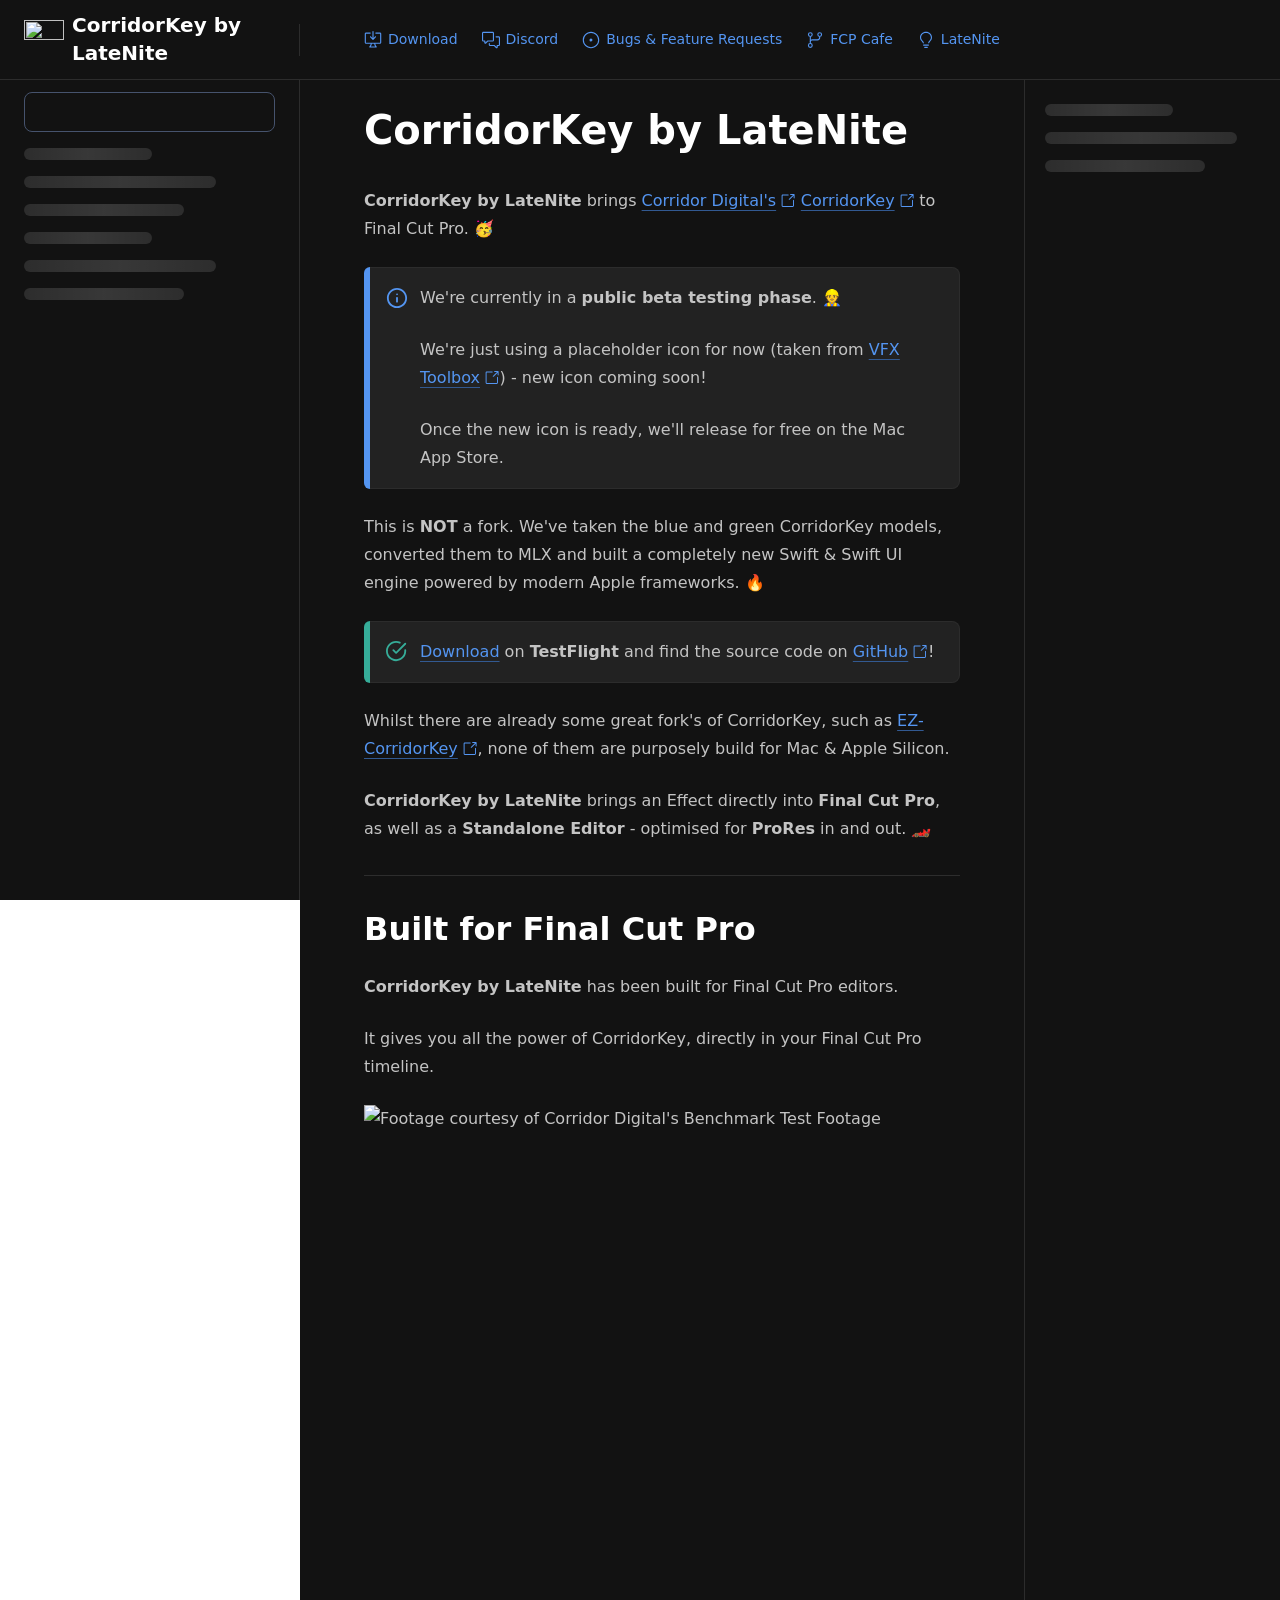
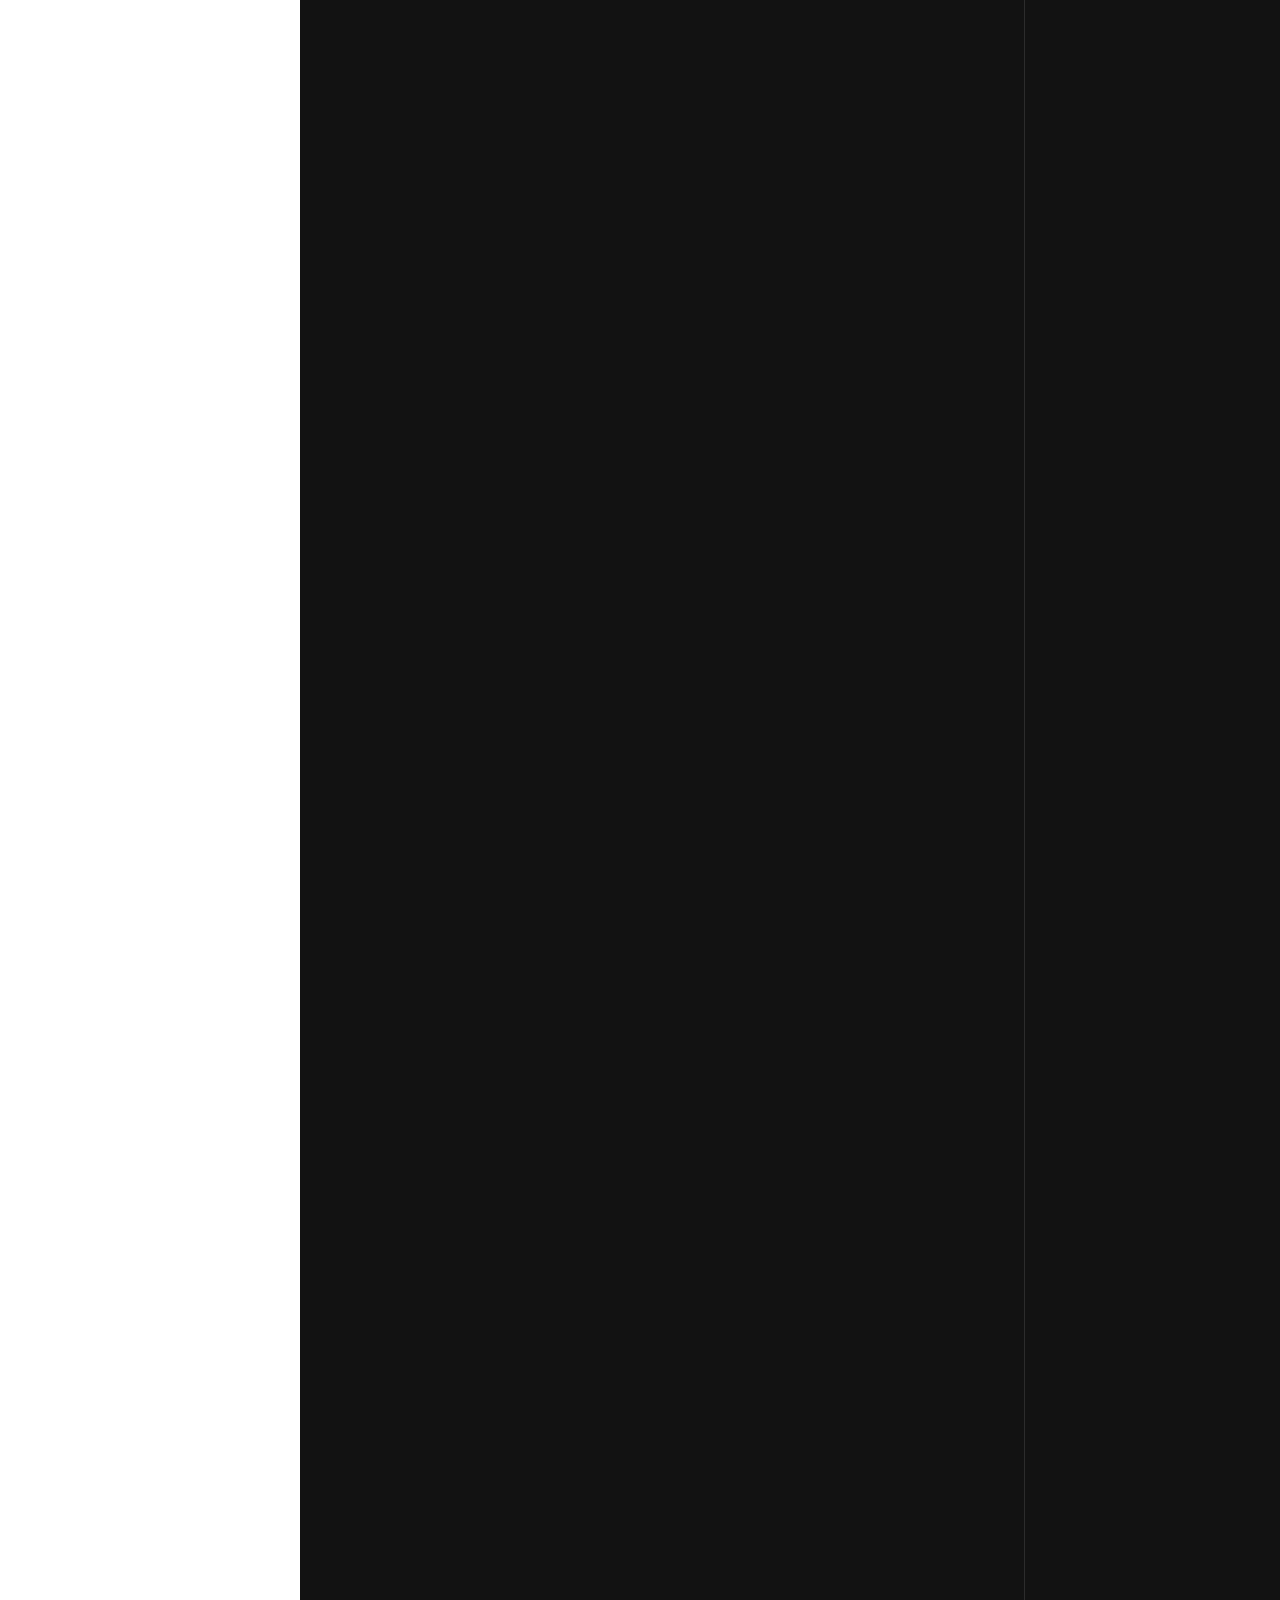
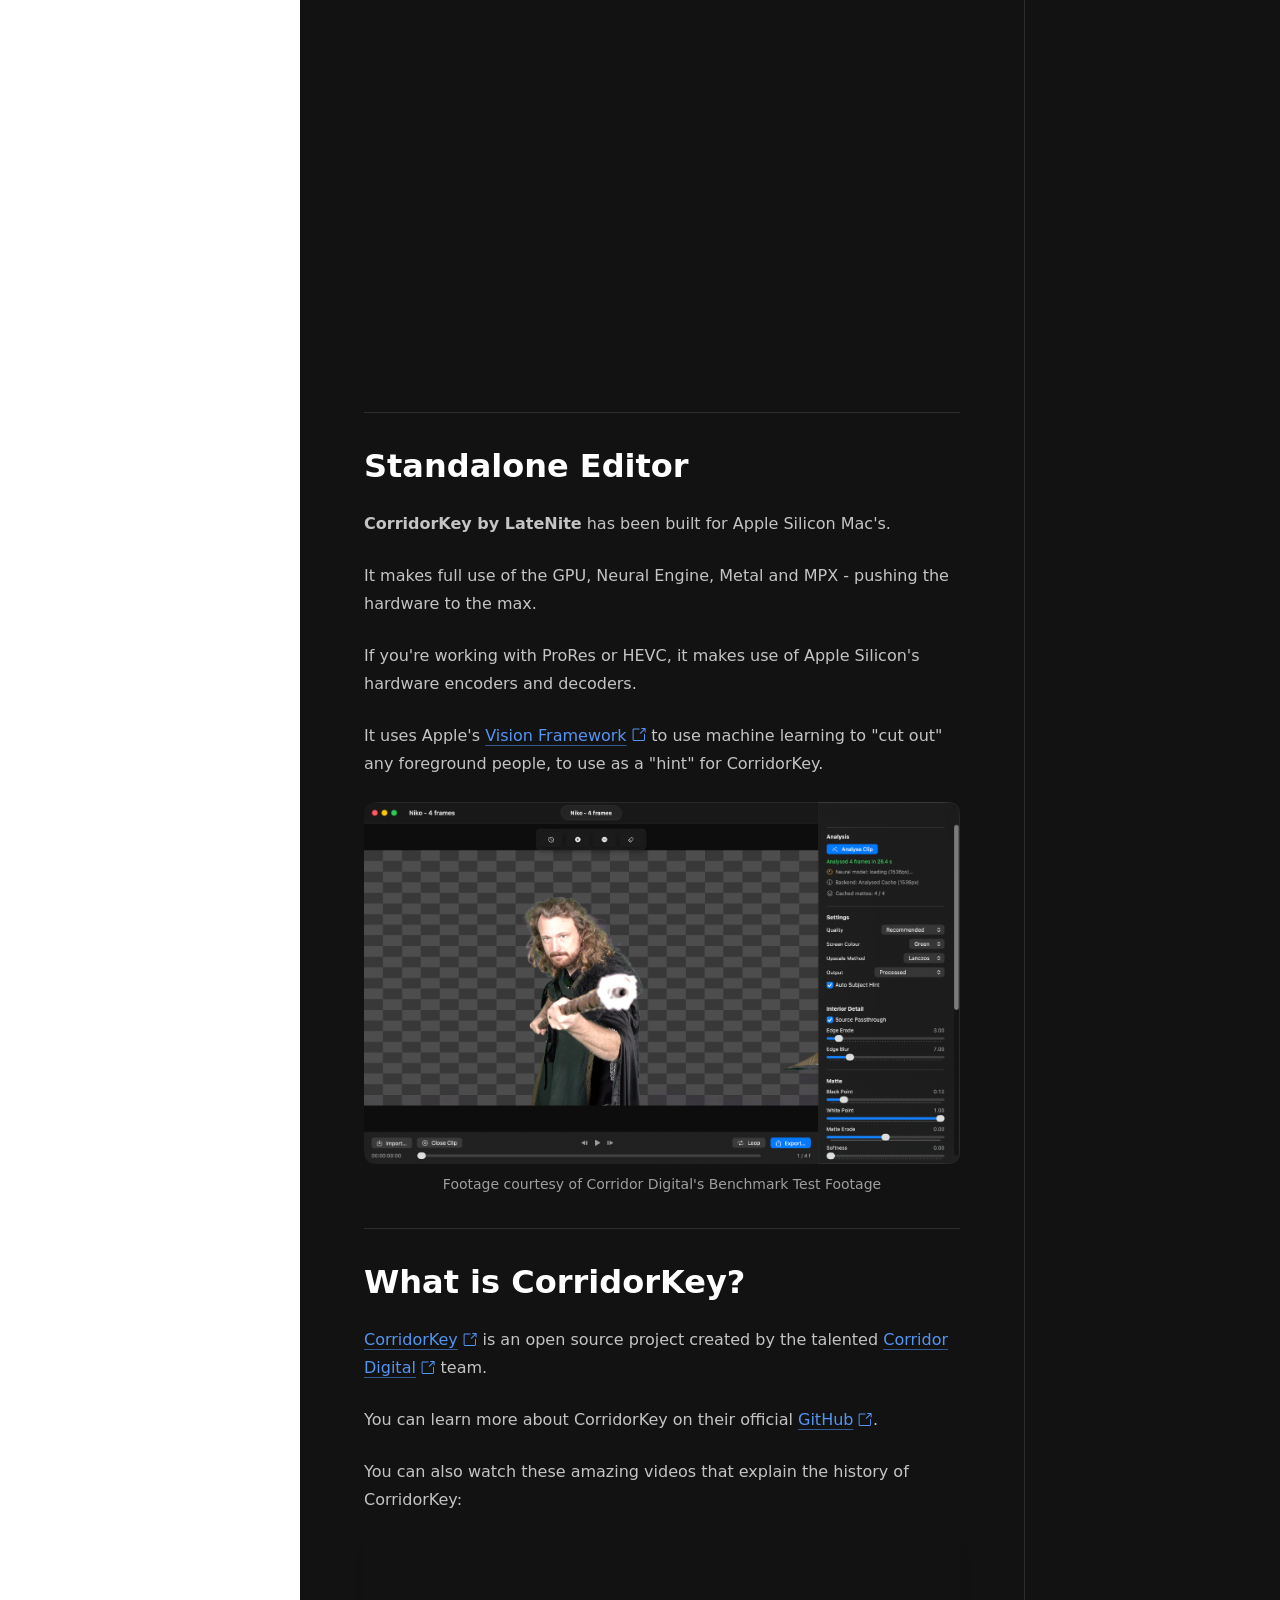
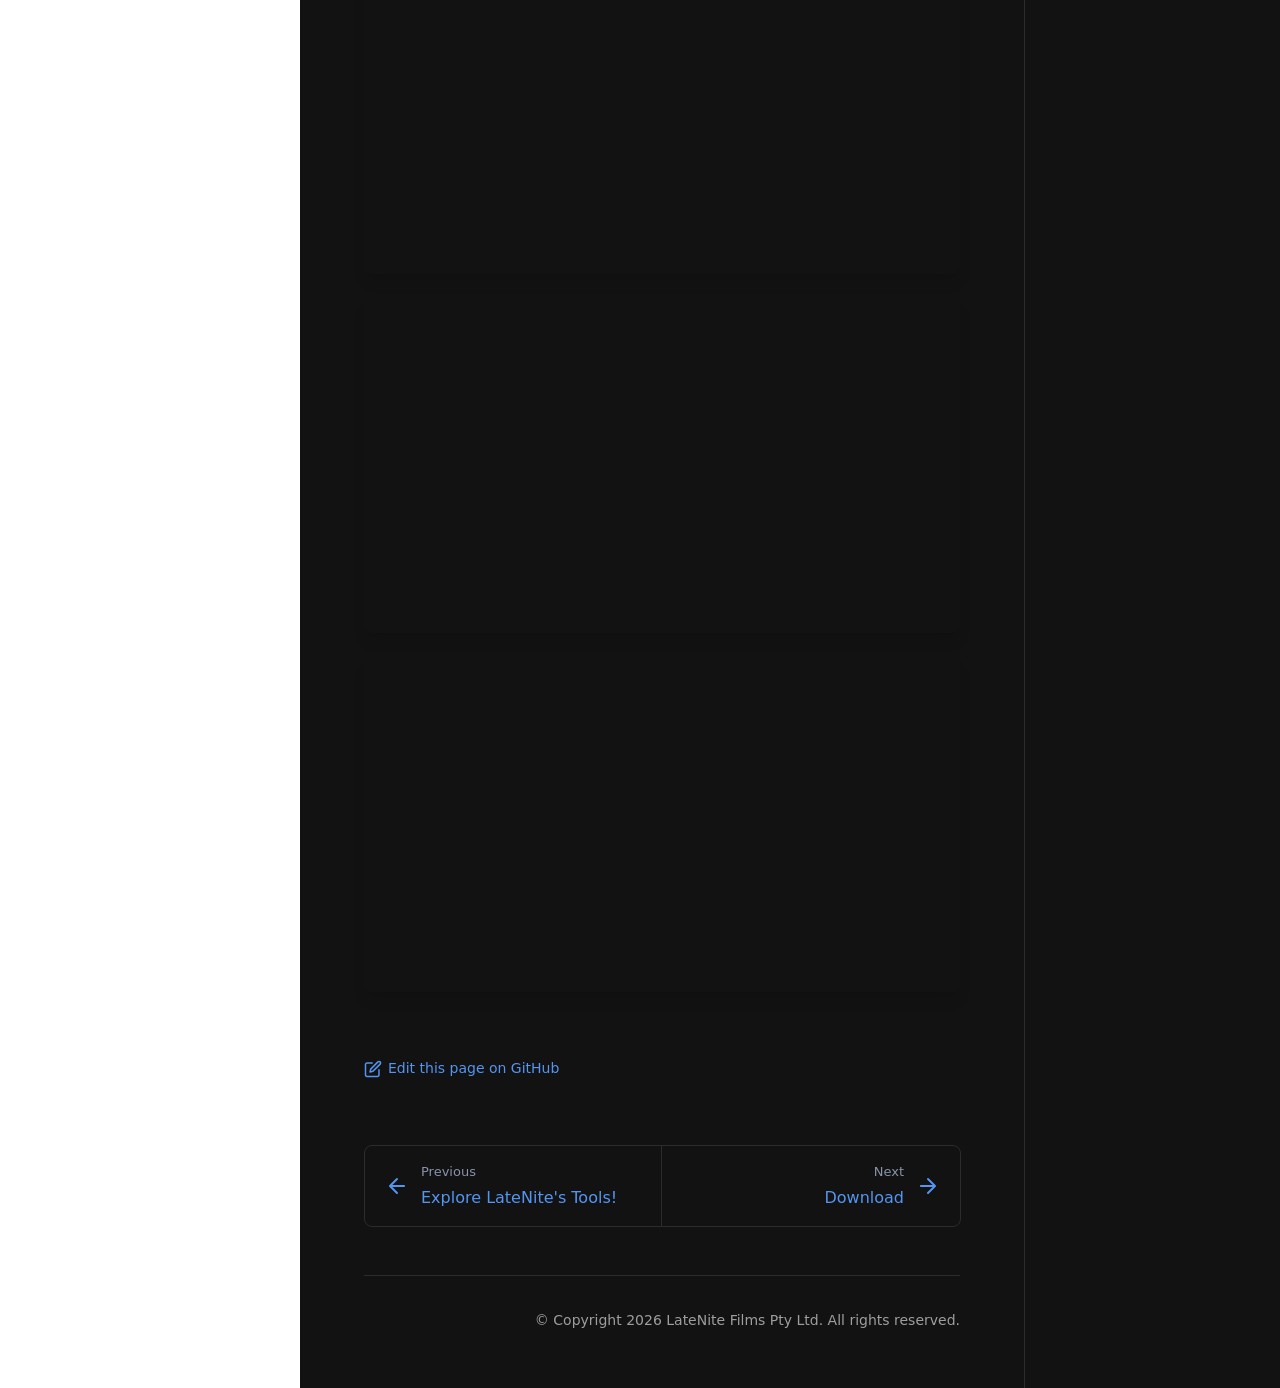
==== index.html @ 4a0a8106 "Refreshes Retype-generated documentation. Process triggered by latenitefilms." ====
<!DOCTYPE html>
<html lang="en" class="h-full dark">
<head>
    <meta charset="UTF-8">
    <meta name="viewport" content="width=device-width,initial-scale=1">
    <meta name="color-scheme" content="light dark">
    <meta name="turbo-cache-control" content="no-cache" data-turbo-track="reload" data-track-token="4.5.3.831112103321">

    <!-- See retype.com -->
    <meta name="generator" content="Retype 4.5.3">

    <!-- Primary Meta Tags -->
    <title>CorridorKey by LateNite</title>
    <meta name="title" content="CorridorKey by LateNite">
    <meta name="description" content="CorridorKey by LateNite brings Corridor Digital's CorridorKey to Final Cut Pro. 🥳">

    <!-- Canonical -->
    <link rel="canonical" href="https://corridorkeybylatenite.fcp.cafe/">
    <link rel="sitemap" type="application/xml" title="Sitemap" href="https://corridorkeybylatenite.fcp.cafe/sitemap.xml">

    <!-- Open Graph -->
    <meta property="og:type" content="website">
    <meta property="og:url" content="https://corridorkeybylatenite.fcp.cafe/">
    <meta property="og:title" content="CorridorKey by LateNite">
    <meta property="og:description" content="CorridorKey by LateNite brings Corridor Digital's CorridorKey to Final Cut Pro. 🥳">
    <meta property="og:image" content="https://corridorkeybylatenite.fcp.cafe/static/corridor-key-build-4.png">
    <meta property="og:image:width" content="1200">
    <meta property="og:image:height" content="630">
    <meta property="og:image:alt" content="CorridorKey by LateNite">
    <meta property="og:site_name" content="CorridorKey by LateNite">
    <meta property="og:locale" content="en_US">

    <!-- Twitter -->
    <meta name="twitter:card" content="summary_large_image">
    <meta name="twitter:url" content="https://corridorkeybylatenite.fcp.cafe/">
    <meta name="twitter:title" content="CorridorKey by LateNite">
    <meta name="twitter:description" content="CorridorKey by LateNite brings Corridor Digital's CorridorKey to Final Cut Pro. 🥳">
    <meta name="twitter:image" content="https://corridorkeybylatenite.fcp.cafe/static/corridor-key-build-4.png">
    <meta name="twitter:image:alt" content="CorridorKey by LateNite">

    <!-- Alternate Markdown -->
    <link rel="alternate" type="text/markdown" href="https://corridorkeybylatenite.fcp.cafe/readme.md">

    <script data-cfasync="false">(function(){var cl=document.documentElement.classList,ls=localStorage.getItem("retype_scheme"),hd=cl.contains("dark"),hl=cl.contains("light"),wm=window.matchMedia&&window.matchMedia("(prefers-color-scheme: dark)").matches;if(ls==="dark"||(!ls&&wm&&!hd&&!hl)){cl.remove("light");cl.add("dark")}else if(ls==="light"||(!ls&&!wm&&!hd&&!hl)){cl.remove("dark");cl.add("light")}})();</script>

    <link id="retype-favicon" rel="icon" href="static/favicon.ico" />
    <link href="resources/css/retype.css?v=4.5.3.831112103321" rel="stylesheet">

    <script data-cfasync="false" src="resources/js/config.js?v=4.5.3.831112103321" data-turbo-eval="false" defer></script>
    <script data-cfasync="false" src="resources/js/retype.js?v=4.5.3" data-turbo-eval="false" defer></script>
    <script id="lunr-js" data-cfasync="false" src="resources/js/lunr.js?v=4.5.3.831112103321" data-turbo-eval="false" defer></script>
</head>
<body>
    <div id="retype-app" class="relative text-base antialiased text-base-text bg-base-bg font-body">
    <div class="absolute bottom-0 left-0" style="top: 5rem; right: 50%"></div>

    <header id="retype-header" class="sticky top-0 z-30 flex w-full h-16 bg-header-bg border-b border-header-border md:h-20">
        <div class="container relative flex items-center justify-between pr-6 grow md:justify-start">
            <!-- Mobile menu button skeleton -->
            <button v-cloak class="skeleton retype-mobile-menu-button flex items-center justify-center shrink-0 overflow-hidden dark:text-white focus:outline-hidden rounded-full w-10 h-10 ml-3.5 md:hidden"><svg xmlns="http://www.w3.org/2000/svg" class="mb-px shrink-0" width="24" height="24" viewBox="0 0 24 24" role="presentation" style="margin-bottom: 0px;"><g fill="currentColor"><path d="M2 4h20v2H2zM2 11h20v2H2zM2 18h20v2H2z"></path></g></svg></button>
            <div v-cloak id="retype-sidebar-left-toggle-button"></div>
    
            <!-- Logo -->
            <div class="flex items-center justify-between h-full py-2 md:w-75">
                <div class="flex items-center px-2 md:px-6">
                    <a id="retype-branding-logo" href="https://corridorkeybylatenite.fcp.cafe/" class="flex items-center leading-snug text-xl">
                        <span class="w-10 mr-2 grow-0 shrink-0 overflow-hidden">
                            <img class="max-h-10 dark:hidden md:inline-block" src="static/logo-dark.png" alt="" width="40" height="40">
                            <img class="max-h-10 hidden dark:inline-block" src="static/logo-light.png" alt="" width="40" height="40">
                        </span>
                        <span class="dark:text-white font-bold line-clamp-1 md:line-clamp-2">CorridorKey by LateNite</span>
                    </a>
                </div>
    
                <span class="hidden h-8 border-r md:inline-block border-base-border"></span>
            </div>
    
            <div class="flex justify-between md:grow">
                <!-- Top Nav -->
                <nav id="retype-header-nav" class="hidden md:flex">
                    <ul class="flex flex-col mb-4 md:pl-16 md:mb-0 md:flex-row md:items-center">
                        <li class="mr-6">
                            <a class="py-2 md:mb-0 inline-flex items-center text-sm whitespace-nowrap transition-colors duration-200 ease-linear md:text-header-text font-header-text hover:text-header-text-hover" href="download/">
                                <svg xmlns="http://www.w3.org/2000/svg" class="block shrink-0 mr-1.5" width="18" height="18" viewBox="0 0 24 24" fill="currentColor" aria-hidden="true" focusable="false">
                                    <path d="M11.25 9.331V.75a.75.75 0 0 1 1.5 0v8.58l1.949-2.11A.75.75 0 1 1 15.8 8.237l-3.25 3.52a.75.75 0 0 1-1.102 0l-3.25-3.52A.75.75 0 1 1 9.3 7.22l1.949 2.111Z"/><path d="M2.5 3.75v11.5c0 .138.112.25.25.25h18.5a.25.25 0 0 0 .25-.25V3.75a.25.25 0 0 0-.25-.25h-5.5a.75.75 0 0 1 0-1.5h5.5c.966 0 1.75.784 1.75 1.75v11.5A1.75 1.75 0 0 1 21.25 17h-6.204c.171 1.375.805 2.652 1.769 3.757A.752.752 0 0 1 16.25 22h-8.5a.75.75 0 0 1-.566-1.243c.965-1.105 1.599-2.382 1.77-3.757H2.75A1.75 1.75 0 0 1 1 15.25V3.75C1 2.784 1.784 2 2.75 2h5.5a.75.75 0 0 1 0 1.5h-5.5a.25.25 0 0 0-.25.25ZM10.463 17c-.126 1.266-.564 2.445-1.223 3.5h5.52c-.66-1.055-1.098-2.234-1.223-3.5Z"/>
                                </svg>
                                <span>Download</span>
                            </a>
                        </li>
                        <li class="mr-6">
                            <a class="py-2 md:mb-0 inline-flex items-center text-sm whitespace-nowrap transition-colors duration-200 ease-linear md:text-header-text font-header-text hover:text-header-text-hover" href="https://ltnt.tv/discord" target="_blank">
                                <svg xmlns="http://www.w3.org/2000/svg" class="block shrink-0 mr-1.5" width="18" height="18" viewBox="0 0 24 24" fill="currentColor" aria-hidden="true" focusable="false">
                                    <path d="M1.75 1h12.5c.966 0 1.75.784 1.75 1.75v9.5A1.75 1.75 0 0 1 14.25 14H8.061l-2.574 2.573A1.458 1.458 0 0 1 3 15.543V14H1.75A1.75 1.75 0 0 1 0 12.25v-9.5C0 1.784.784 1 1.75 1ZM1.5 2.75v9.5c0 .138.112.25.25.25h2a.75.75 0 0 1 .75.75v2.19l2.72-2.72a.749.749 0 0 1 .53-.22h6.5a.25.25 0 0 0 .25-.25v-9.5a.25.25 0 0 0-.25-.25H1.75a.25.25 0 0 0-.25.25Z"/><path d="M22.5 8.75a.25.25 0 0 0-.25-.25h-3.5a.75.75 0 0 1 0-1.5h3.5c.966 0 1.75.784 1.75 1.75v9.5A1.75 1.75 0 0 1 22.25 20H21v1.543a1.457 1.457 0 0 1-2.487 1.03L15.939 20H10.75A1.75 1.75 0 0 1 9 18.25v-1.465a.75.75 0 0 1 1.5 0v1.465c0 .138.112.25.25.25h5.5a.75.75 0 0 1 .53.22l2.72 2.72v-2.19a.75.75 0 0 1 .75-.75h2a.25.25 0 0 0 .25-.25v-9.5Z"/>
                                </svg>
                                <span>Discord</span>
                            </a>
                        </li>
                        <li class="mr-6">
                            <a class="py-2 md:mb-0 inline-flex items-center text-sm whitespace-nowrap transition-colors duration-200 ease-linear md:text-header-text font-header-text hover:text-header-text-hover" href="https://github.com/latenitefilms/CorridorKeyByLateNite/issues" target="_blank">
                                <svg xmlns="http://www.w3.org/2000/svg" class="block shrink-0 mr-1.5" width="18" height="18" viewBox="0 0 24 24" fill="currentColor" aria-hidden="true" focusable="false">
                                    <path d="M12 1c6.075 0 11 4.925 11 11s-4.925 11-11 11S1 18.075 1 12 5.925 1 12 1ZM2.5 12a9.5 9.5 0 0 0 9.5 9.5 9.5 9.5 0 0 0 9.5-9.5A9.5 9.5 0 0 0 12 2.5 9.5 9.5 0 0 0 2.5 12Zm9.5 2a2 2 0 1 1-.001-3.999A2 2 0 0 1 12 14Z"/>
                                </svg>
                                <span>Bugs &amp; Feature Requests</span>
                            </a>
                        </li>
                        <li class="mr-6">
                            <a class="py-2 md:mb-0 inline-flex items-center text-sm whitespace-nowrap transition-colors duration-200 ease-linear md:text-header-text font-header-text hover:text-header-text-hover" href="https://fcp.cafe" target="_blank">
                                <svg xmlns="http://www.w3.org/2000/svg" class="block shrink-0 mr-1.5" width="18" height="18" viewBox="0 0 24 24" fill="currentColor" aria-hidden="true" focusable="false">
                                    <path d="M15 4.75a3.25 3.25 0 1 1 6.5 0 3.25 3.25 0 0 1-6.5 0ZM2.5 19.25a3.25 3.25 0 1 1 6.5 0 3.25 3.25 0 0 1-6.5 0Zm0-14.5a3.25 3.25 0 1 1 6.5 0 3.25 3.25 0 0 1-6.5 0ZM5.75 6.5a1.75 1.75 0 1 0-.001-3.501A1.75 1.75 0 0 0 5.75 6.5Zm0 14.5a1.75 1.75 0 1 0-.001-3.501A1.75 1.75 0 0 0 5.75 21Zm12.5-14.5a1.75 1.75 0 1 0-.001-3.501A1.75 1.75 0 0 0 18.25 6.5Z"/><path d="M5.75 16.75A.75.75 0 0 1 5 16V8a.75.75 0 0 1 1.5 0v8a.75.75 0 0 1-.75.75Z"/><path d="M17.5 8.75v-1H19v1a3.75 3.75 0 0 1-3.75 3.75h-7a1.75 1.75 0 0 0-1.75 1.75H5A3.25 3.25 0 0 1 8.25 11h7a2.25 2.25 0 0 0 2.25-2.25Z"/>
                                </svg>
                                <span>FCP Cafe</span>
                            </a>
                        </li>
                        <li class="mr-6">
                            <a class="py-2 md:mb-0 inline-flex items-center text-sm whitespace-nowrap transition-colors duration-200 ease-linear md:text-header-text font-header-text hover:text-header-text-hover" href="https://fcp.cafe/latenite/" target="_blank">
                                <svg xmlns="http://www.w3.org/2000/svg" class="block shrink-0 mr-1.5" width="18" height="18" viewBox="0 0 24 24" fill="currentColor" aria-hidden="true" focusable="false">
                                    <path d="M12 2.5c-3.81 0-6.5 2.743-6.5 6.119 0 1.536.632 2.572 1.425 3.56.172.215.347.422.527.635l.096.112c.21.25.427.508.63.774.404.531.783 1.128.995 1.834a.75.75 0 0 1-1.436.432c-.138-.46-.397-.89-.753-1.357a18.111 18.111 0 0 0-.582-.714l-.092-.11c-.18-.212-.37-.436-.555-.667C4.87 12.016 4 10.651 4 8.618 4 4.363 7.415 1 12 1s8 3.362 8 7.619c0 2.032-.87 3.397-1.755 4.5-.185.23-.375.454-.555.667l-.092.109c-.21.248-.405.481-.582.714-.356.467-.615.898-.753 1.357a.751.751 0 0 1-1.437-.432c.213-.706.592-1.303.997-1.834.202-.266.419-.524.63-.774l.095-.112c.18-.213.355-.42.527-.634.793-.99 1.425-2.025 1.425-3.561C18.5 5.243 15.81 2.5 12 2.5ZM8.75 18h6.5a.75.75 0 0 1 0 1.5h-6.5a.75.75 0 0 1 0-1.5Zm.75 3.75a.75.75 0 0 1 .75-.75h3.5a.75.75 0 0 1 0 1.5h-3.5a.75.75 0 0 1-.75-.75Z"/>
                                </svg>
                                <span>LateNite</span>
                            </a>
                        </li>
    
                    </ul>
                </nav>
    
                <div v-cloak class="flex justify-end grow">
                    <div id="retype-mobile-search-button"></div>
                    <doc-search-desktop></doc-search-desktop>
    
                    <doc-theme-switch class="lg:ml-2"></doc-theme-switch>
                    <doc-history></doc-history>
                </div>
            </div>
        </div>
    </header>


    <div id="retype-container" class="container relative flex bg-white">
        <!-- Sidebar Skeleton -->
        <div v-cloak class="fixed flex flex-col shrink-0 duration-300 ease-in-out bg-sidebar-left-bg border-sidebar-left-border sidebar top-20 w-75 border-r h-screen md:sticky transition-transform skeleton">
        
            <div class="flex items-center h-16 px-6">
                <input id="retype-filter-input-mock" class="w-full h-10 pl-8 px-3 py-2 transition-colors duration-200 ease-linear bg-filter-bg border border-filter-border rounded-lg shadow-none md:text-sm hover:border-filter-border-hover focus:outline-hidden focus:border-filter-border-focus placeholder-filter-placeholder" type="text">
            </div>
        
            <div class="pl-6 mt-1 mb-4">
                <div class="w-32 h-3 mb-4 bg-skeleton-bg rounded-full loading"></div>
                <div class="w-48 h-3 mb-4 bg-skeleton-bg rounded-full loading"></div>
                <div class="w-40 h-3 mb-4 bg-skeleton-bg rounded-full loading"></div>
                <div class="w-32 h-3 mb-4 bg-skeleton-bg rounded-full loading"></div>
                <div class="w-48 h-3 mb-4 bg-skeleton-bg rounded-full loading"></div>
                <div class="w-40 h-3 mb-4 bg-skeleton-bg rounded-full loading"></div>
            </div>
        
        </div>
        
        <!-- Sidebar component -->
        <doc-sidebar v-cloak>
            <template #sidebar-footer>
                <div class="shrink-0 mt-auto border-t md:bg-transparent md:border-none dark:border-base-border">
        
                    <div class="py-3 px-6 md:hidden border-b dark:border-base-border">
                        <nav>
                            <ul class="flex flex-wrap justify-center items-center">
                                <li class="mr-6">
                                    <a class="block py-1 inline-flex items-center text-sm whitespace-nowrap transition-colors duration-200 ease-linear md:text-header-text font-header-text hover:text-header-text-hover" href="download/">
                                        <svg xmlns="http://www.w3.org/2000/svg" class="block shrink-0 mr-1.5" width="18" height="18" viewBox="0 0 24 24" fill="currentColor" aria-hidden="true" focusable="false">
                                            <path d="M11.25 9.331V.75a.75.75 0 0 1 1.5 0v8.58l1.949-2.11A.75.75 0 1 1 15.8 8.237l-3.25 3.52a.75.75 0 0 1-1.102 0l-3.25-3.52A.75.75 0 1 1 9.3 7.22l1.949 2.111Z"/><path d="M2.5 3.75v11.5c0 .138.112.25.25.25h18.5a.25.25 0 0 0 .25-.25V3.75a.25.25 0 0 0-.25-.25h-5.5a.75.75 0 0 1 0-1.5h5.5c.966 0 1.75.784 1.75 1.75v11.5A1.75 1.75 0 0 1 21.25 17h-6.204c.171 1.375.805 2.652 1.769 3.757A.752.752 0 0 1 16.25 22h-8.5a.75.75 0 0 1-.566-1.243c.965-1.105 1.599-2.382 1.77-3.757H2.75A1.75 1.75 0 0 1 1 15.25V3.75C1 2.784 1.784 2 2.75 2h5.5a.75.75 0 0 1 0 1.5h-5.5a.25.25 0 0 0-.25.25ZM10.463 17c-.126 1.266-.564 2.445-1.223 3.5h5.52c-.66-1.055-1.098-2.234-1.223-3.5Z"/>
                                        </svg>
                                        <span>Download</span>
                                    </a>
                                </li>
                                <li class="mr-6">
                                    <a class="block py-1 inline-flex items-center text-sm whitespace-nowrap transition-colors duration-200 ease-linear md:text-header-text font-header-text hover:text-header-text-hover" href="https://ltnt.tv/discord" target="_blank">
                                        <svg xmlns="http://www.w3.org/2000/svg" class="block shrink-0 mr-1.5" width="18" height="18" viewBox="0 0 24 24" fill="currentColor" aria-hidden="true" focusable="false">
                                            <path d="M1.75 1h12.5c.966 0 1.75.784 1.75 1.75v9.5A1.75 1.75 0 0 1 14.25 14H8.061l-2.574 2.573A1.458 1.458 0 0 1 3 15.543V14H1.75A1.75 1.75 0 0 1 0 12.25v-9.5C0 1.784.784 1 1.75 1ZM1.5 2.75v9.5c0 .138.112.25.25.25h2a.75.75 0 0 1 .75.75v2.19l2.72-2.72a.749.749 0 0 1 .53-.22h6.5a.25.25 0 0 0 .25-.25v-9.5a.25.25 0 0 0-.25-.25H1.75a.25.25 0 0 0-.25.25Z"/><path d="M22.5 8.75a.25.25 0 0 0-.25-.25h-3.5a.75.75 0 0 1 0-1.5h3.5c.966 0 1.75.784 1.75 1.75v9.5A1.75 1.75 0 0 1 22.25 20H21v1.543a1.457 1.457 0 0 1-2.487 1.03L15.939 20H10.75A1.75 1.75 0 0 1 9 18.25v-1.465a.75.75 0 0 1 1.5 0v1.465c0 .138.112.25.25.25h5.5a.75.75 0 0 1 .53.22l2.72 2.72v-2.19a.75.75 0 0 1 .75-.75h2a.25.25 0 0 0 .25-.25v-9.5Z"/>
                                        </svg>
                                        <span>Discord</span>
                                    </a>
                                </li>
                                <li class="mr-6">
                                    <a class="block py-1 inline-flex items-center text-sm whitespace-nowrap transition-colors duration-200 ease-linear md:text-header-text font-header-text hover:text-header-text-hover" href="https://github.com/latenitefilms/CorridorKeyByLateNite/issues" target="_blank">
                                        <svg xmlns="http://www.w3.org/2000/svg" class="block shrink-0 mr-1.5" width="18" height="18" viewBox="0 0 24 24" fill="currentColor" aria-hidden="true" focusable="false">
                                            <path d="M12 1c6.075 0 11 4.925 11 11s-4.925 11-11 11S1 18.075 1 12 5.925 1 12 1ZM2.5 12a9.5 9.5 0 0 0 9.5 9.5 9.5 9.5 0 0 0 9.5-9.5A9.5 9.5 0 0 0 12 2.5 9.5 9.5 0 0 0 2.5 12Zm9.5 2a2 2 0 1 1-.001-3.999A2 2 0 0 1 12 14Z"/>
                                        </svg>
                                        <span>Bugs &amp; Feature Requests</span>
                                    </a>
                                </li>
                                <li class="mr-6">
                                    <a class="block py-1 inline-flex items-center text-sm whitespace-nowrap transition-colors duration-200 ease-linear md:text-header-text font-header-text hover:text-header-text-hover" href="https://fcp.cafe" target="_blank">
                                        <svg xmlns="http://www.w3.org/2000/svg" class="block shrink-0 mr-1.5" width="18" height="18" viewBox="0 0 24 24" fill="currentColor" aria-hidden="true" focusable="false">
                                            <path d="M15 4.75a3.25 3.25 0 1 1 6.5 0 3.25 3.25 0 0 1-6.5 0ZM2.5 19.25a3.25 3.25 0 1 1 6.5 0 3.25 3.25 0 0 1-6.5 0Zm0-14.5a3.25 3.25 0 1 1 6.5 0 3.25 3.25 0 0 1-6.5 0ZM5.75 6.5a1.75 1.75 0 1 0-.001-3.501A1.75 1.75 0 0 0 5.75 6.5Zm0 14.5a1.75 1.75 0 1 0-.001-3.501A1.75 1.75 0 0 0 5.75 21Zm12.5-14.5a1.75 1.75 0 1 0-.001-3.501A1.75 1.75 0 0 0 18.25 6.5Z"/><path d="M5.75 16.75A.75.75 0 0 1 5 16V8a.75.75 0 0 1 1.5 0v8a.75.75 0 0 1-.75.75Z"/><path d="M17.5 8.75v-1H19v1a3.75 3.75 0 0 1-3.75 3.75h-7a1.75 1.75 0 0 0-1.75 1.75H5A3.25 3.25 0 0 1 8.25 11h7a2.25 2.25 0 0 0 2.25-2.25Z"/>
                                        </svg>
                                        <span>FCP Cafe</span>
                                    </a>
                                </li>
                                <li class="mr-6">
                                    <a class="block py-1 inline-flex items-center text-sm whitespace-nowrap transition-colors duration-200 ease-linear md:text-header-text font-header-text hover:text-header-text-hover" href="https://fcp.cafe/latenite/" target="_blank">
                                        <svg xmlns="http://www.w3.org/2000/svg" class="block shrink-0 mr-1.5" width="18" height="18" viewBox="0 0 24 24" fill="currentColor" aria-hidden="true" focusable="false">
                                            <path d="M12 2.5c-3.81 0-6.5 2.743-6.5 6.119 0 1.536.632 2.572 1.425 3.56.172.215.347.422.527.635l.096.112c.21.25.427.508.63.774.404.531.783 1.128.995 1.834a.75.75 0 0 1-1.436.432c-.138-.46-.397-.89-.753-1.357a18.111 18.111 0 0 0-.582-.714l-.092-.11c-.18-.212-.37-.436-.555-.667C4.87 12.016 4 10.651 4 8.618 4 4.363 7.415 1 12 1s8 3.362 8 7.619c0 2.032-.87 3.397-1.755 4.5-.185.23-.375.454-.555.667l-.092.109c-.21.248-.405.481-.582.714-.356.467-.615.898-.753 1.357a.751.751 0 0 1-1.437-.432c.213-.706.592-1.303.997-1.834.202-.266.419-.524.63-.774l.095-.112c.18-.213.355-.42.527-.634.793-.99 1.425-2.025 1.425-3.561C18.5 5.243 15.81 2.5 12 2.5ZM8.75 18h6.5a.75.75 0 0 1 0 1.5h-6.5a.75.75 0 0 1 0-1.5Zm.75 3.75a.75.75 0 0 1 .75-.75h3.5a.75.75 0 0 1 0 1.5h-3.5a.75.75 0 0 1-.75-.75Z"/>
                                        </svg>
                                        <span>LateNite</span>
                                    </a>
                                </li>
        
                            </ul>
                        </nav>
                    </div>
                </div>
            </template>
        </doc-sidebar>

        <div class="grow min-w-0 bg-body-bg">
            <!-- Render "toolbar" template here on api pages --><!-- Render page content -->
<div class="flex">
    <div id="retype-main" class="min-w-0 p-4 grow md:px-16">
        <main class="relative pb-12 lg:pt-2">
            <div class="relative retype-markdown" id="retype-content">
                <!-- Rendered if sidebar right is enabled -->
                <div id="retype-sidebar-right-toggle"></div>
                <doc-page-actions></doc-page-actions>

                <!-- Page content  -->
<h1 id="corridorkey-by-latenite">CorridorKey by LateNite</h1>
<p><strong>CorridorKey by LateNite</strong> brings <a href="https://www.corridordigital.com" class="outbound" target="_blank"><span>Corridor Digital&#x27;s</span><svg xmlns="http://www.w3.org/2000/svg" class="retype-outbound-trigger docs-icon ml-1" viewBox="0 0 24 24" aria-hidden="true" focusable="false"><g fill="currentColor"><path d="M15.5 2.25a.75.75 0 0 1 .75-.75h5.5a.75.75 0 0 1 .75.75v5.5a.75.75 0 0 1-1.5 0V4.06l-6.22 6.22a.75.75 0 1 1-1.06-1.06L19.94 3h-3.69a.75.75 0 0 1-.75-.75Z"/><path d="M2.5 4.25c0-.966.784-1.75 1.75-1.75h8.5a.75.75 0 0 1 0 1.5h-8.5a.25.25 0 0 0-.25.25v15.5c0 .138.112.25.25.25h15.5a.25.25 0 0 0 .25-.25v-8.5a.75.75 0 0 1 1.5 0v8.5a1.75 1.75 0 0 1-1.75 1.75H4.25a1.75 1.75 0 0 1-1.75-1.75V4.25Z"/></g></svg></a> <a href="https://github.com/nikopueringer/CorridorKey" class="outbound" target="_blank"><span>CorridorKey</span><svg xmlns="http://www.w3.org/2000/svg" class="retype-outbound-trigger docs-icon ml-1" viewBox="0 0 24 24" aria-hidden="true" focusable="false"><g fill="currentColor"><path d="M15.5 2.25a.75.75 0 0 1 .75-.75h5.5a.75.75 0 0 1 .75.75v5.5a.75.75 0 0 1-1.5 0V4.06l-6.22 6.22a.75.75 0 1 1-1.06-1.06L19.94 3h-3.69a.75.75 0 0 1-.75-.75Z"/><path d="M2.5 4.25c0-.966.784-1.75 1.75-1.75h8.5a.75.75 0 0 1 0 1.5h-8.5a.25.25 0 0 0-.25.25v15.5c0 .138.112.25.25.25h15.5a.25.25 0 0 0 .25-.25v-8.5a.75.75 0 0 1 1.5 0v8.5a1.75 1.75 0 0 1-1.75 1.75H4.25a1.75 1.75 0 0 1-1.75-1.75V4.25Z"/></g></svg></a> to Final Cut Pro. <span class="docs-emoji">&#x1F973;</span></p>
<div class="flex mb-6">
    <div class="shrink-0 w-1.5 rounded-tl-lg rounded-bl-lg bg-callout-primary"></div>
    <div class="flex w-full py-4 border border-l-0 rounded-tr-lg rounded-br-lg doc-callout bg-callout-base-bg border-callout-base-border" role="alert">
        <div class="flex items-center ml-4 h-7">
            <svg xmlns="http://www.w3.org/2000/svg" class="block text-callout-primary" width="22" height="22" viewBox="0 0 24 24" role="presentation">
                <g fill="currentColor"><g>
                    <path d="M12 1C5.93 1 1 5.93 1 12s4.93 11 11 11 11-4.93 11-11S18.07 1 12 1zm0 20c-4.96 0-9-4.04-9-9s4.04-9 9-9 9 4.04 9 9-4.04 9-9 9z"></path>
                    <path d="M12 11c-.55 0-1 .45-1 1v4c0 .55.45 1 1 1s1-.45 1-1v-4c0-.55-.45-1-1-1zM12.01 7c-.56 0-1 .45-1 1s.45 1 1 1 1-.45 1-1-.45-1-1-1z"></path>
                    <path fill="none" d="M0 0h24v24H0z"></path>
                </g></g>
            </svg>
        </div>
        <div class="pr-5 ml-3 w-full">
<p>We&#x27;re currently in a <strong>public beta testing phase</strong>. <span class="docs-emoji">&#x1F477;</span></p>
<p>We&#x27;re just using a placeholder icon for now (taken from <a href="https://vfxtoolbox.fcp.cafe" class="outbound" target="_blank"><span>VFX Toolbox</span><svg xmlns="http://www.w3.org/2000/svg" class="retype-outbound-trigger docs-icon ml-1" viewBox="0 0 24 24" aria-hidden="true" focusable="false"><g fill="currentColor"><path d="M15.5 2.25a.75.75 0 0 1 .75-.75h5.5a.75.75 0 0 1 .75.75v5.5a.75.75 0 0 1-1.5 0V4.06l-6.22 6.22a.75.75 0 1 1-1.06-1.06L19.94 3h-3.69a.75.75 0 0 1-.75-.75Z"/><path d="M2.5 4.25c0-.966.784-1.75 1.75-1.75h8.5a.75.75 0 0 1 0 1.5h-8.5a.25.25 0 0 0-.25.25v15.5c0 .138.112.25.25.25h15.5a.25.25 0 0 0 .25-.25v-8.5a.75.75 0 0 1 1.5 0v8.5a1.75 1.75 0 0 1-1.75 1.75H4.25a1.75 1.75 0 0 1-1.75-1.75V4.25Z"/></g></svg></a>) - new icon coming soon!</p>
<p>Once the new icon is ready, we&#x27;ll release for free on the Mac App Store.</p>
        </div>
    </div>
</div>
<p>This is <strong>NOT</strong> a fork. We&#x27;ve taken the blue and green CorridorKey models, converted them to MLX and built a completely new Swift &amp; Swift UI engine powered by modern Apple frameworks. <span class="docs-emoji">&#x1F525;</span></p>
<div class="flex mb-6">
    <div class="shrink-0 w-1.5 rounded-tl-lg rounded-bl-lg bg-callout-success"></div>
    <div class="flex w-full py-4 border border-l-0 rounded-tr-lg rounded-br-lg doc-callout bg-callout-base-bg border-callout-base-border" role="alert">
        <div class="flex items-center ml-4 h-7">
            <svg xmlns="http://www.w3.org/2000/svg" class="block text-callout-success" width="22" height="22" viewBox="0 0 24 24" role="presentation">
                <g fill="currentColor"><g>
                    <path d="M21 9.09c-.55 0-1 .45-1 1v.92c0 4.96-4.04 8.99-9 8.99-4.97 0-9-4.04-9-9s4.04-9 9-9c1.27 0 2.5.26 3.66.78.51.22 1.1 0 1.32-.51.23-.5 0-1.1-.51-1.32C14.06.32 12.56 0 11.01 0H11C4.94 0 0 4.93 0 10.99 0 17.06 4.93 22 10.99 22H11c6.06 0 11-4.93 11-10.99v-.92c0-.56-.45-1-1-1z"></path>
                    <path d="M8.71 9.31a.996.996 0 10-1.41 1.41l3 3c.19.19.44.29.71.29.27 0 .52-.11.71-.29l10-10.01a.996.996 0 10-1.41-1.41L11 11.6 8.71 9.31z"></path>
                </g></g>
            </svg>
        </div>
        <div class="pr-5 ml-3 w-full">
<p><a href="download/">Download</a> on <strong>TestFlight</strong> and find the source code on <a href="https://github.com/latenitefilms/CorridorKeyByLateNite" class="outbound" target="_blank"><span>GitHub</span><svg xmlns="http://www.w3.org/2000/svg" class="retype-outbound-trigger docs-icon ml-1" viewBox="0 0 24 24" aria-hidden="true" focusable="false"><g fill="currentColor"><path d="M15.5 2.25a.75.75 0 0 1 .75-.75h5.5a.75.75 0 0 1 .75.75v5.5a.75.75 0 0 1-1.5 0V4.06l-6.22 6.22a.75.75 0 1 1-1.06-1.06L19.94 3h-3.69a.75.75 0 0 1-.75-.75Z"/><path d="M2.5 4.25c0-.966.784-1.75 1.75-1.75h8.5a.75.75 0 0 1 0 1.5h-8.5a.25.25 0 0 0-.25.25v15.5c0 .138.112.25.25.25h15.5a.25.25 0 0 0 .25-.25v-8.5a.75.75 0 0 1 1.5 0v8.5a1.75 1.75 0 0 1-1.75 1.75H4.25a1.75 1.75 0 0 1-1.75-1.75V4.25Z"/></g></svg></a>!</p>
        </div>
    </div>
</div>
<p>Whilst there are already some great fork&#x27;s of CorridorKey, such as <a href="https://github.com/edenaion/EZ-CorridorKey" class="outbound" target="_blank"><span>EZ-CorridorKey</span><svg xmlns="http://www.w3.org/2000/svg" class="retype-outbound-trigger docs-icon ml-1" viewBox="0 0 24 24" aria-hidden="true" focusable="false"><g fill="currentColor"><path d="M15.5 2.25a.75.75 0 0 1 .75-.75h5.5a.75.75 0 0 1 .75.75v5.5a.75.75 0 0 1-1.5 0V4.06l-6.22 6.22a.75.75 0 1 1-1.06-1.06L19.94 3h-3.69a.75.75 0 0 1-.75-.75Z"/><path d="M2.5 4.25c0-.966.784-1.75 1.75-1.75h8.5a.75.75 0 0 1 0 1.5h-8.5a.25.25 0 0 0-.25.25v15.5c0 .138.112.25.25.25h15.5a.25.25 0 0 0 .25-.25v-8.5a.75.75 0 0 1 1.5 0v8.5a1.75 1.75 0 0 1-1.75 1.75H4.25a1.75 1.75 0 0 1-1.75-1.75V4.25Z"/></g></svg></a>, none of them are purposely build for Mac &amp; Apple Silicon.</p>
<p><strong>CorridorKey by LateNite</strong> brings an Effect directly into <strong>Final Cut Pro</strong>, as well as a <strong>Standalone Editor</strong> - optimised for <strong>ProRes</strong> in and out. <span class="docs-emoji">&#x1F3CE;&#xFE0F;</span></p>
<hr>
<h2 id="built-for-final-cut-pro">Built for Final Cut Pro</h2>
<p><strong>CorridorKey by LateNite</strong> has been built for Final Cut Pro editors.</p>
<p>It gives you all the power of CorridorKey, directly in your Final Cut Pro timeline.</p>
<figure class="content-center">
    <img src="static/corridor-key-build-4.png" alt="Footage courtesy of Corridor Digital's Benchmark Test Footage" class="max-w-full h-auto rounded-image-rounded border-image-border border-image-border-width" width="4072" height="2442" />
    <figcaption class="caption">Footage courtesy of Corridor Digital's Benchmark Test Footage</figcaption>
</figure>
<hr>
<h2 id="standalone-editor">Standalone Editor</h2>
<p><strong>CorridorKey by LateNite</strong> has been built for Apple Silicon Mac&#x27;s.</p>
<p>It makes full use of the GPU, Neural Engine, Metal and MPX - pushing the hardware to the max.</p>
<p>If you&#x27;re working with ProRes or HEVC, it makes use of Apple Silicon&#x27;s hardware encoders and decoders.</p>
<p>It uses Apple&#x27;s <a href="https://developer.apple.com/documentation/vision" class="outbound" target="_blank"><span>Vision Framework</span><svg xmlns="http://www.w3.org/2000/svg" class="retype-outbound-trigger docs-icon ml-1" viewBox="0 0 24 24" aria-hidden="true" focusable="false"><g fill="currentColor"><path d="M15.5 2.25a.75.75 0 0 1 .75-.75h5.5a.75.75 0 0 1 .75.75v5.5a.75.75 0 0 1-1.5 0V4.06l-6.22 6.22a.75.75 0 1 1-1.06-1.06L19.94 3h-3.69a.75.75 0 0 1-.75-.75Z"/><path d="M2.5 4.25c0-.966.784-1.75 1.75-1.75h8.5a.75.75 0 0 1 0 1.5h-8.5a.25.25 0 0 0-.25.25v15.5c0 .138.112.25.25.25h15.5a.25.25 0 0 0 .25-.25v-8.5a.75.75 0 0 1 1.5 0v8.5a1.75 1.75 0 0 1-1.75 1.75H4.25a1.75 1.75 0 0 1-1.75-1.75V4.25Z"/></g></svg></a> to use machine learning to &quot;cut out&quot; any foreground people, to use as a &quot;hint&quot; for CorridorKey.</p>
<figure class="content-center">
    <img src="static/corridor-key-standalone.png" alt="Footage courtesy of Corridor Digital's Benchmark Test Footage" class="max-w-full h-auto rounded-image-rounded border-image-border border-image-border-width" width="2834" height="1958" />
    <figcaption class="caption">Footage courtesy of Corridor Digital's Benchmark Test Footage</figcaption>
</figure>
<hr>
<h2 id="what-is-corridorkey">What is CorridorKey?</h2>
<p><a href="https://github.com/nikopueringer/CorridorKey" class="outbound" target="_blank"><span>CorridorKey</span><svg xmlns="http://www.w3.org/2000/svg" class="retype-outbound-trigger docs-icon ml-1" viewBox="0 0 24 24" aria-hidden="true" focusable="false"><g fill="currentColor"><path d="M15.5 2.25a.75.75 0 0 1 .75-.75h5.5a.75.75 0 0 1 .75.75v5.5a.75.75 0 0 1-1.5 0V4.06l-6.22 6.22a.75.75 0 1 1-1.06-1.06L19.94 3h-3.69a.75.75 0 0 1-.75-.75Z"/><path d="M2.5 4.25c0-.966.784-1.75 1.75-1.75h8.5a.75.75 0 0 1 0 1.5h-8.5a.25.25 0 0 0-.25.25v15.5c0 .138.112.25.25.25h15.5a.25.25 0 0 0 .25-.25v-8.5a.75.75 0 0 1 1.5 0v8.5a1.75 1.75 0 0 1-1.75 1.75H4.25a1.75 1.75 0 0 1-1.75-1.75V4.25Z"/></g></svg></a> is an open source project created by the talented <a href="https://www.corridordigital.com" class="outbound" target="_blank"><span>Corridor Digital</span><svg xmlns="http://www.w3.org/2000/svg" class="retype-outbound-trigger docs-icon ml-1" viewBox="0 0 24 24" aria-hidden="true" focusable="false"><g fill="currentColor"><path d="M15.5 2.25a.75.75 0 0 1 .75-.75h5.5a.75.75 0 0 1 .75.75v5.5a.75.75 0 0 1-1.5 0V4.06l-6.22 6.22a.75.75 0 1 1-1.06-1.06L19.94 3h-3.69a.75.75 0 0 1-.75-.75Z"/><path d="M2.5 4.25c0-.966.784-1.75 1.75-1.75h8.5a.75.75 0 0 1 0 1.5h-8.5a.25.25 0 0 0-.25.25v15.5c0 .138.112.25.25.25h15.5a.25.25 0 0 0 .25-.25v-8.5a.75.75 0 0 1 1.5 0v8.5a1.75 1.75 0 0 1-1.75 1.75H4.25a1.75 1.75 0 0 1-1.75-1.75V4.25Z"/></g></svg></a> team.</p>
<p>You can learn more about CorridorKey on their official <a href="https://github.com/nikopueringer/CorridorKey" class="outbound" target="_blank"><span>GitHub</span><svg xmlns="http://www.w3.org/2000/svg" class="retype-outbound-trigger docs-icon ml-1" viewBox="0 0 24 24" aria-hidden="true" focusable="false"><g fill="currentColor"><path d="M15.5 2.25a.75.75 0 0 1 .75-.75h5.5a.75.75 0 0 1 .75.75v5.5a.75.75 0 0 1-1.5 0V4.06l-6.22 6.22a.75.75 0 1 1-1.06-1.06L19.94 3h-3.69a.75.75 0 0 1-.75-.75Z"/><path d="M2.5 4.25c0-.966.784-1.75 1.75-1.75h8.5a.75.75 0 0 1 0 1.5h-8.5a.25.25 0 0 0-.25.25v15.5c0 .138.112.25.25.25h15.5a.25.25 0 0 0 .25-.25v-8.5a.75.75 0 0 1 1.5 0v8.5a1.75 1.75 0 0 1-1.75 1.75H4.25a1.75 1.75 0 0 1-1.75-1.75V4.25Z"/></g></svg></a>.</p>
<p>You can also watch these amazing videos that explain the history of CorridorKey:</p>
<div class="aspect-video w-full rounded-lg overflow-hidden mb-6 shadow-lg dark:shadow-lg">
    <iframe src="https://www.youtube.com/embed/3Ploi723hg4" frameborder="0" referrerpolicy="strict-origin-when-cross-origin" allowfullscreen class="w-full h-full"></iframe>
</div><div class="aspect-video w-full rounded-lg overflow-hidden mb-6 shadow-lg dark:shadow-lg">
    <iframe src="https://www.youtube.com/embed/Y3Dfw969itU" frameborder="0" referrerpolicy="strict-origin-when-cross-origin" allowfullscreen class="w-full h-full"></iframe>
</div><div class="aspect-video w-full rounded-lg overflow-hidden mb-6 shadow-lg dark:shadow-lg">
    <iframe src="https://www.youtube.com/embed/MR0vQjr-Avc" frameborder="0" referrerpolicy="strict-origin-when-cross-origin" allowfullscreen class="w-full h-full"></iframe>
</div>
                
                <!-- Required only on API pages -->
                <doc-toolbar-member-filter-no-results></doc-toolbar-member-filter-no-results>
            </div>
            <footer id="retype-content-footer" class="clear-both">
                <div class="flex flex-wrap items-center gap-x-4 gap-y-2 mt-14">
                    <a id="retype-edit-this-page" class="my-2.5 inline-flex items-center text-sm whitespace-nowrap text-body-link font-body-link hover:text-body-link-hover hover:underline" href="https://github.com/latenitefilms/CorridorKeyByLateNite/blob/main/docs/README.md" target="_blank" rel="noopener">
                        <svg class="mr-1.5" xmlns="http://www.w3.org/2000/svg" width="18" height="18" viewBox="0 0 24 24" fill="currentColor" overflow="visible"><path d="M20 12c-.55 0-1 .45-1 1v7c0 .55-.45 1-1 1H4c-.55 0-1-.45-1-1V6c0-.55.45-1 1-1h7c.55 0 1-.45 1-1s-.45-1-1-1H4C2.35 3 1 4.35 1 6v14c0 1.65 1.35 3 3 3h14c1.65 0 3-1.35 3-3v-7c0-.55-.45-1-1-1z" /><path d="M22.21 1.79c-1.18-1.18-3.24-1.18-4.41 0l-9.5 9.5c-.13.13-.22.29-.26.46l-1 4c-.08.34.01.7.26.95.18.2.44.3.7.3.08 0 .16-.01.24-.03l4-1c.18-.04.34-.13.46-.26l9.5-9.5c1.22-1.22 1.22-3.2.01-4.42zm-1.42 3l-9.3 9.3-2.11.53.53-2.11 9.3-9.3c.42-.42 1.16-.42 1.59 0 .43.43.43 1.15-.01 1.58z" /><path fill="none" d="M0 0h24v24H0z" /></svg>
                        <span>Edit this page on GitHub</span>
                    </a>
                </div>
            
                <nav id="retype-nextprev" class="print:hidden flex mt-14">
                    <div class="w-1/2">
                        <a class="px-5 py-4 h-full flex items-center break-normal font-medium text-body-link border border-base-border hover:border-base-border-hover rounded-l-lg transition-colors duration-150 relative hover:z-5" href="latenite/">
                            <svg xmlns="http://www.w3.org/2000/svg" class="mr-3" width="24" height="24" viewBox="0 0 24 24" fill="currentColor" overflow="visible"><path d="M19 11H7.41l5.29-5.29a.996.996 0 10-1.41-1.41l-7 7a1 1 0 000 1.42l7 7a1.024 1.024 0 001.42-.01.996.996 0 000-1.41L7.41 13H19c.55 0 1-.45 1-1s-.45-1-1-1z" /><path fill="none" d="M0 0h24v24H0z" /></svg>
                            <span>
                                <span class="block text-xs font-normal text-base-text-muted">Previous</span>
                                <span class="block mt-1">Explore Late​Nite&#39;s Tools!</span>
                            </span>
                        </a>
                    </div>
            
                    <div class="w-1/2">
                        <a class="px-5 py-4 -mx-px h-full flex items-center justify-end break-normal font-medium text-body-link border border-base-border hover:border-base-border-hover rounded-r-lg transition-colors duration-150 relative hover:z-5" href="download/">
                            <span>
                                <span class="block text-xs font-normal text-right text-base-text-muted">Next</span>
                                <span class="block mt-1">Download</span>
                            </span>
                            <svg xmlns="http://www.w3.org/2000/svg" class="ml-3" width="24" height="24" viewBox="0 0 24 24" fill="currentColor" overflow="visible"><path d="M19.92 12.38a1 1 0 00-.22-1.09l-7-7a.996.996 0 10-1.41 1.41l5.3 5.3H5c-.55 0-1 .45-1 1s.45 1 1 1h11.59l-5.29 5.29a.996.996 0 000 1.41c.19.2.44.3.7.3s.51-.1.71-.29l7-7c.09-.09.16-.21.21-.33z" /><path fill="none" d="M0 0h24v24H0z" /></svg>
                        </a>
                    </div>
                </nav>
            </footer>
        </main>

        <div id="retype-page-footer" class="print:border-none border-t border-base-border pt-6 mb-8">
            <footer class="flex flex-wrap items-center justify-between print:justify-center">
                <div id="retype-footer-links" class="print:hidden">
                    <ul class="flex flex-wrap items-center text-sm">
                    </ul>
                </div>
                <div id="retype-copyright" class="print:justify-center py-2 text-footer-text font-footer-link text-sm leading-relaxed"><p>© Copyright 2026 LateNite Films Pty Ltd. All rights reserved.</p></div>
            </footer>
        </div>
    </div>

    <!-- Rendered if sidebar right is enabled -->
    <!-- Sidebar right skeleton-->
    <div v-cloak class="fixed top-0 bottom-0 right-0 translate-x-full bg-sidebar-right-bg border-sidebar-right-border lg:sticky lg:border-l lg:shrink-0 lg:pt-6 lg:translate-x-0 sm:w-1/2 lg:w-64 lg:z-0 md:w-104 sidebar-right skeleton">
        <div class="pl-5">
            <div class="w-32 h-3 mb-4 bg-skeleton-bg rounded-full loading"></div>
            <div class="w-48 h-3 mb-4 bg-skeleton-bg rounded-full loading"></div>
            <div class="w-40 h-3 mb-4 bg-skeleton-bg rounded-full loading"></div>
        </div>
    </div>

    <!-- User should be able to hide sidebar right -->
    <doc-sidebar-right v-cloak></doc-sidebar-right>
</div>

        </div>
    </div>

    <doc-search-mobile></doc-search-mobile>
    <doc-back-to-top></doc-back-to-top>
</div>


    <div id="retype-overlay-target"></div>

        <script data-cfasync="false">window.__DOCS__ = { "title": "Welcome", isRoot: true, level: 0, icon: "file", hasPrism: false, hasInstagram: false, hasMermaid: false, hasMath: false, tocDepth: 23, "md": "/readme.md", pageActions: [{"edit-on-github":{"link":"https://github.com/retypeapp/retype/edit/main/README.md"}},{"open-in-chatgpt":{"link":"https://chatgpt.com/?q=Read%20and%20summarize%20the%20content%20of%20this%20page%20on%20.%20Then%20help%20answer%20follow-up%20questions%20about%20it.%0A%0Ahttps%3A%2F%2Fcorridorkeybylatenite.fcp.cafe"}},{"open-in-claude":{"link":"https://claude.ai/new?q=Read%20and%20summarize%20the%20content%20of%20this%20page%20on%20.%20Then%20help%20answer%20follow-up%20questions%20about%20it.%0A%0Ahttps%3A%2F%2Fcorridorkeybylatenite.fcp.cafe"}}] }</script>
</body>
</html>
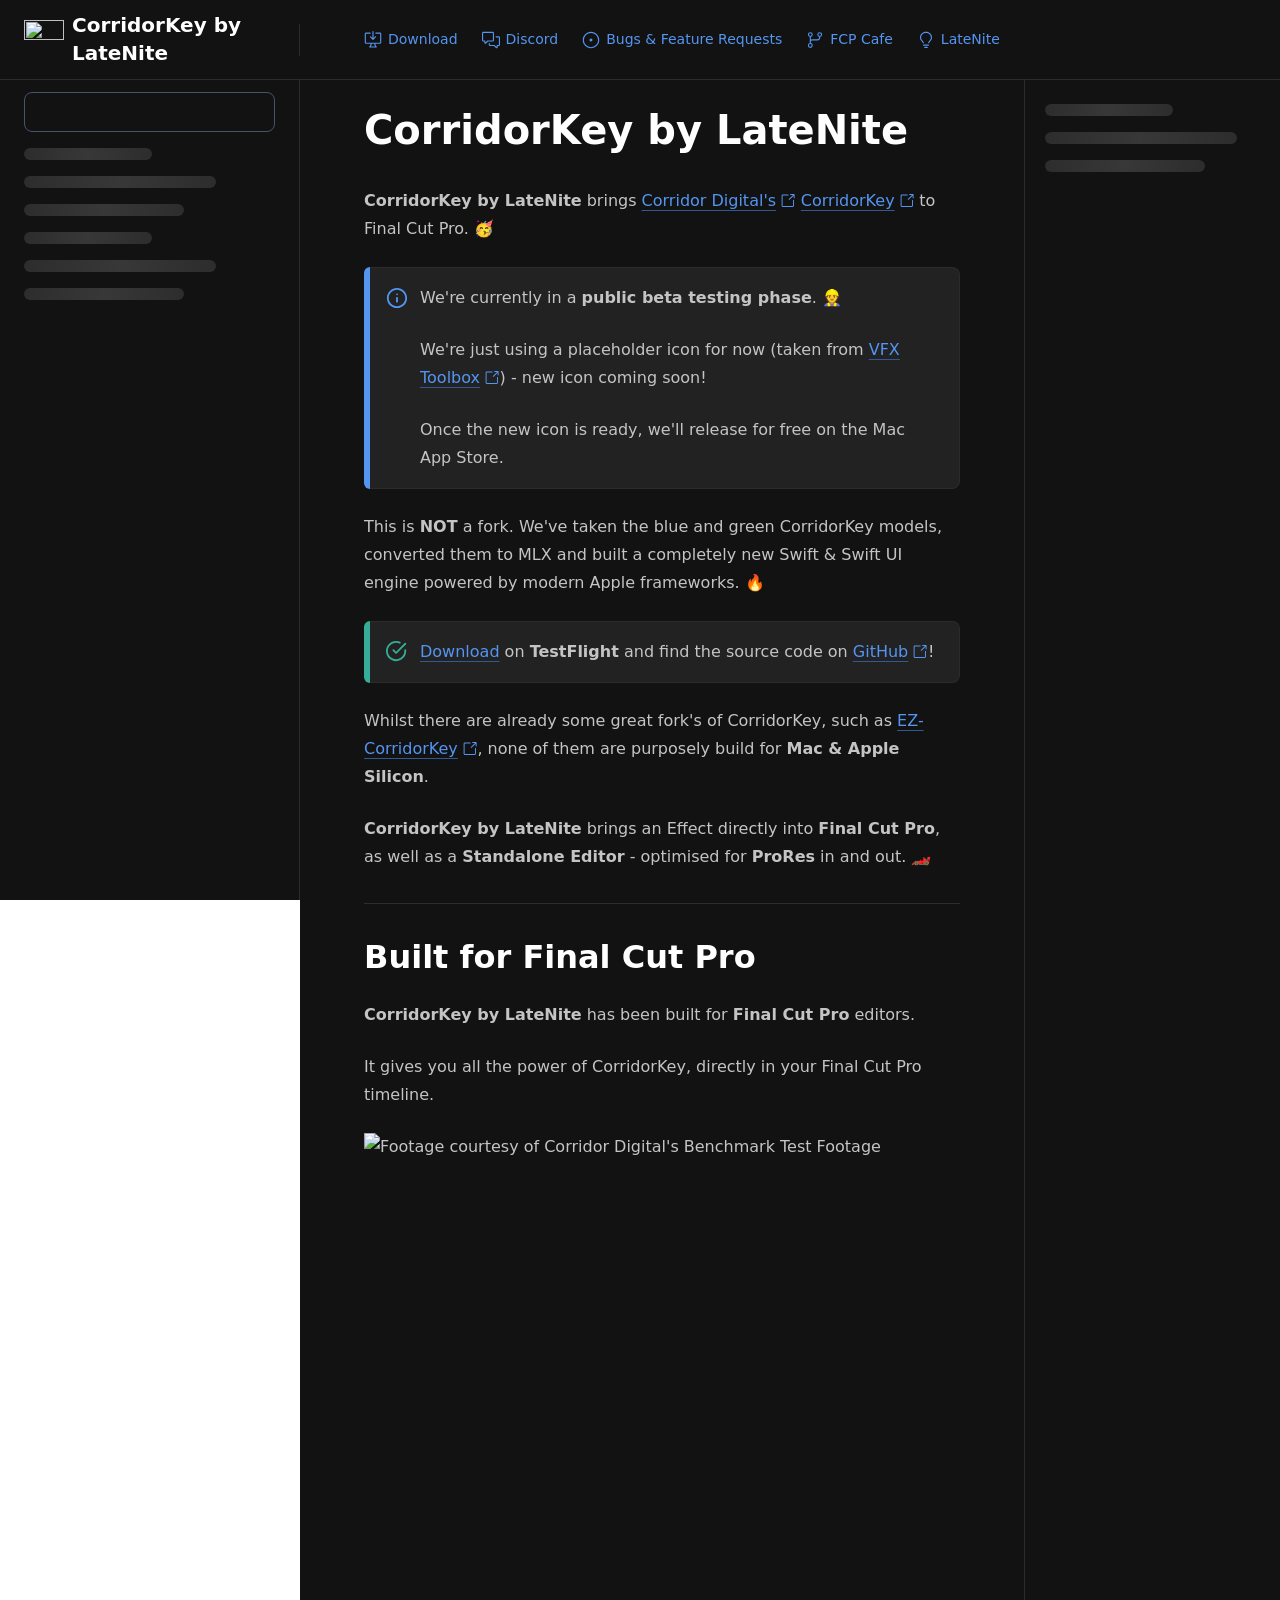
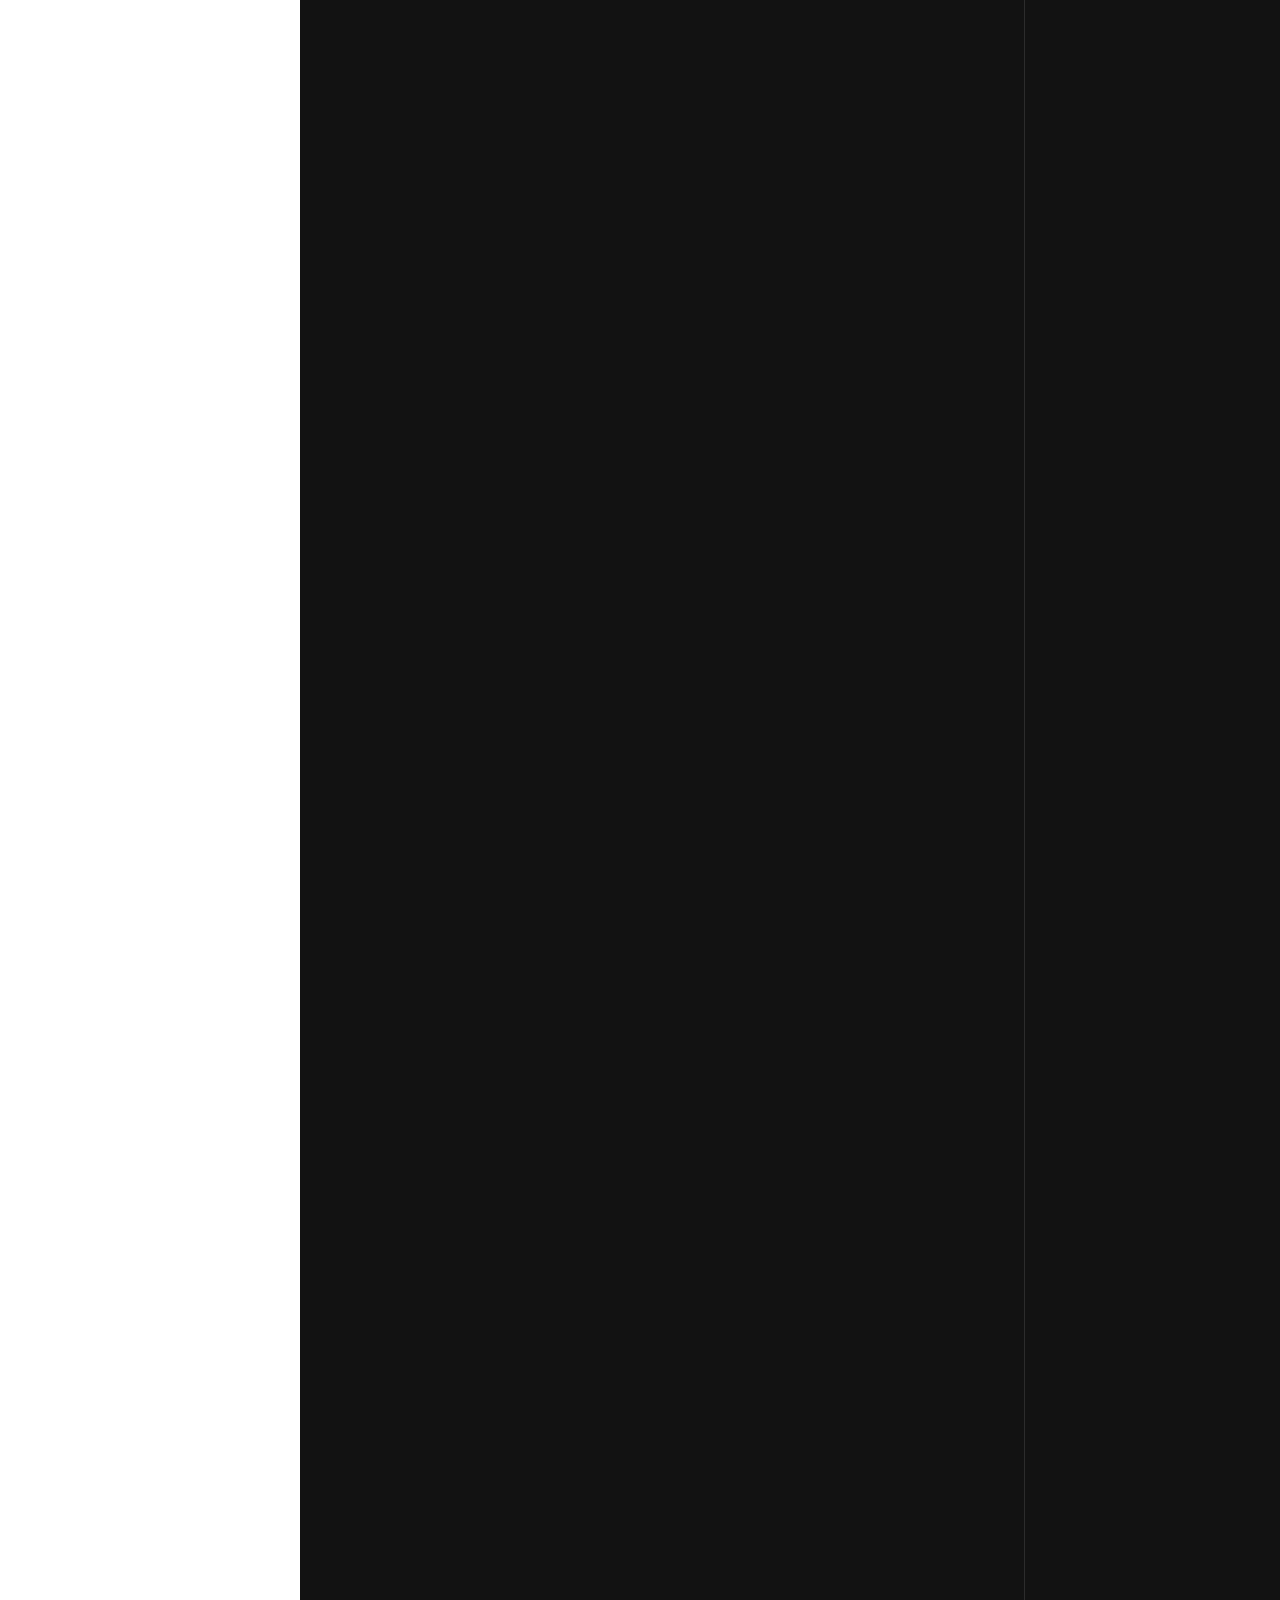
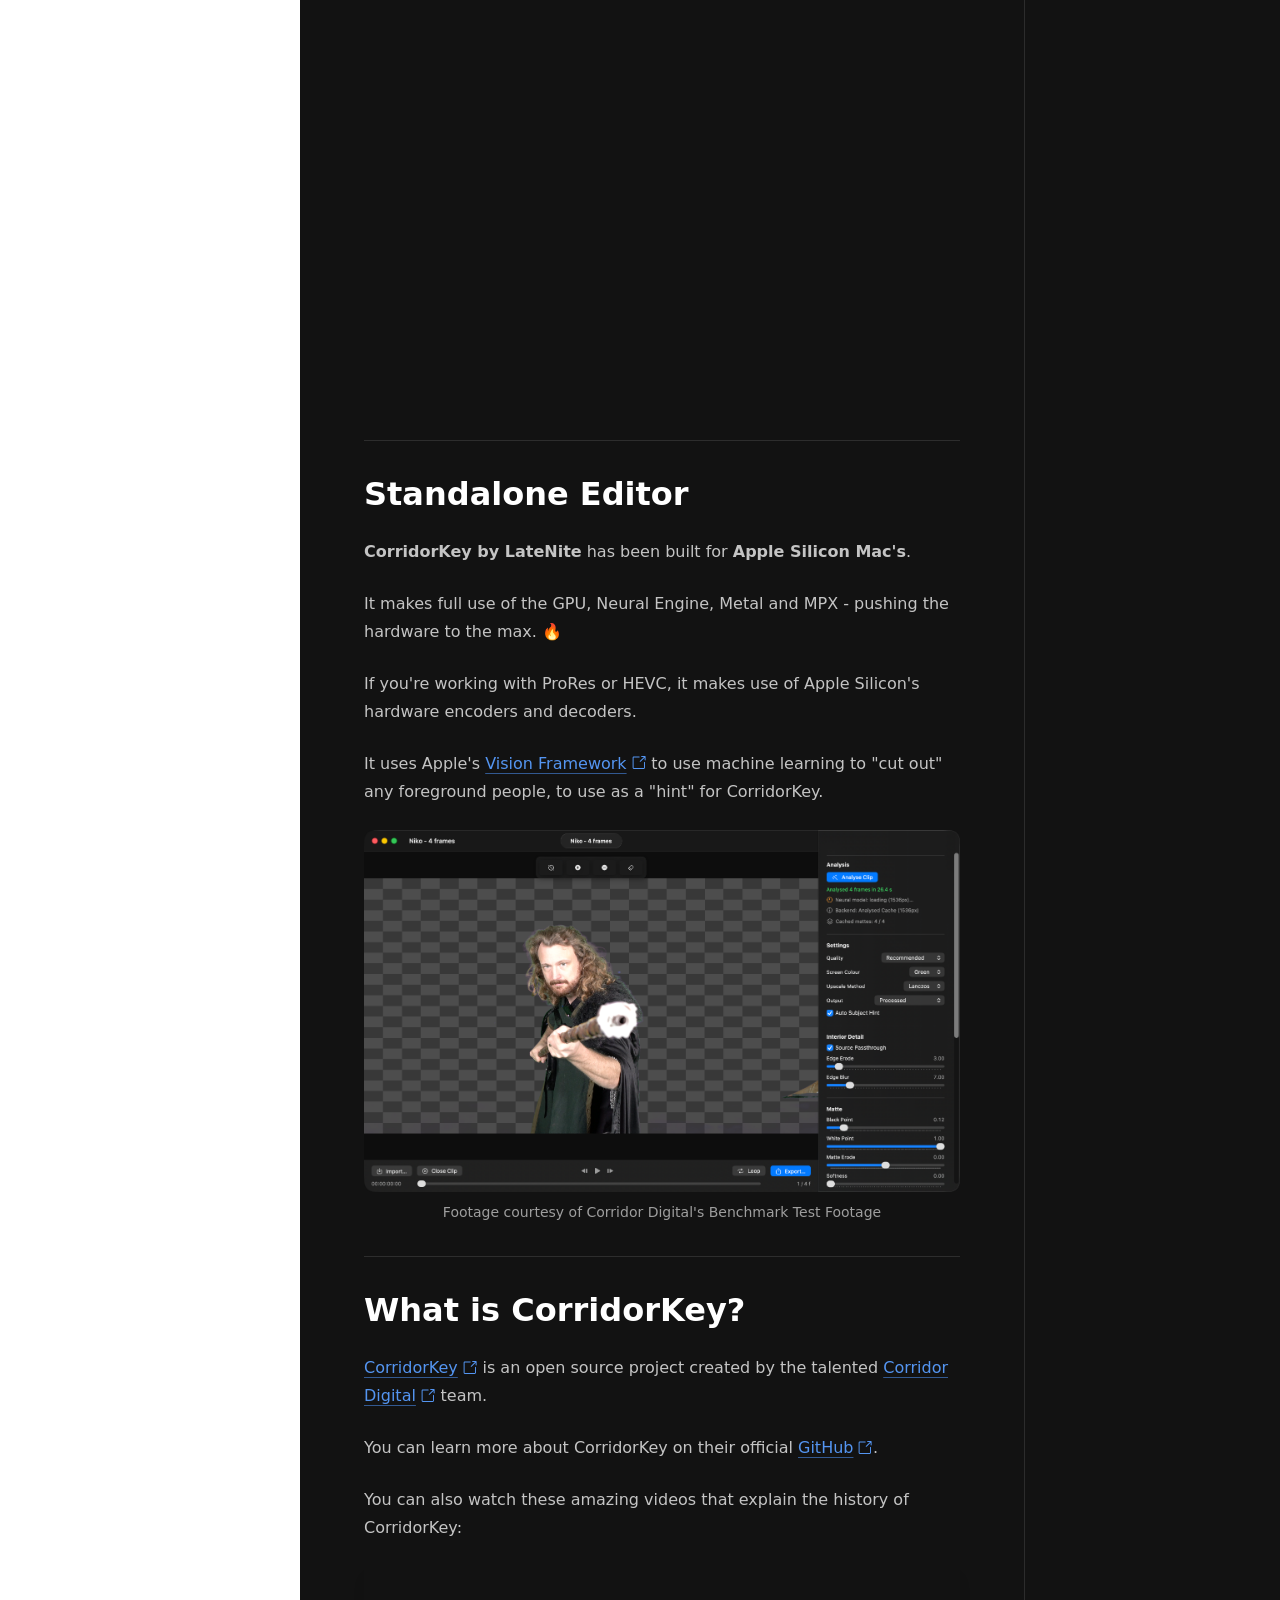
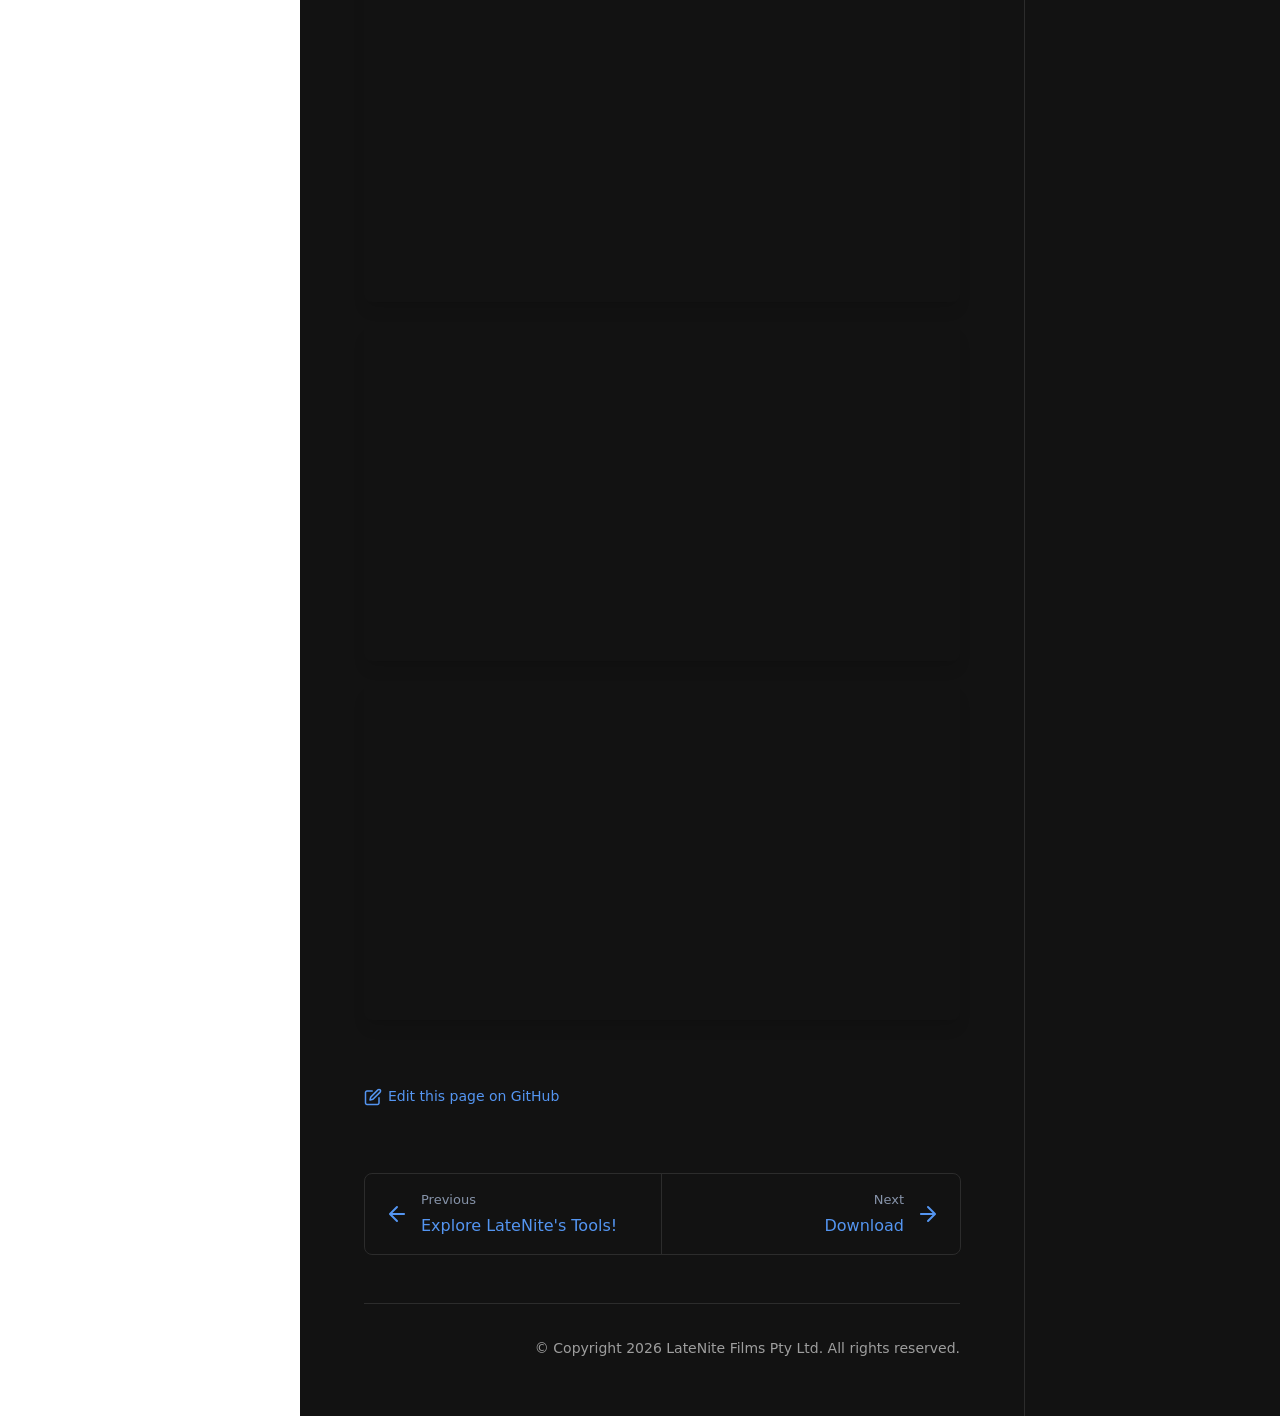
==== commit 75f8356e: "Refreshes Retype-generated documentation. Process triggered by latenitefilms." ====
--- a/index.html
+++ b/index.html
@@ -4,7 +4,7 @@
     <meta charset="UTF-8">
     <meta name="viewport" content="width=device-width,initial-scale=1">
     <meta name="color-scheme" content="light dark">
-    <meta name="turbo-cache-control" content="no-cache" data-turbo-track="reload" data-track-token="4.5.3.831112103321">
+    <meta name="turbo-cache-control" content="no-cache" data-turbo-track="reload" data-track-token="4.5.3.831117625552">
 
     <!-- See retype.com -->
     <meta name="generator" content="Retype 4.5.3">
@@ -44,11 +44,11 @@
     <script data-cfasync="false">(function(){var cl=document.documentElement.classList,ls=localStorage.getItem("retype_scheme"),hd=cl.contains("dark"),hl=cl.contains("light"),wm=window.matchMedia&&window.matchMedia("(prefers-color-scheme: dark)").matches;if(ls==="dark"||(!ls&&wm&&!hd&&!hl)){cl.remove("light");cl.add("dark")}else if(ls==="light"||(!ls&&!wm&&!hd&&!hl)){cl.remove("dark");cl.add("light")}})();</script>
 
     <link id="retype-favicon" rel="icon" href="static/favicon.ico" />
-    <link href="resources/css/retype.css?v=4.5.3.831112103321" rel="stylesheet">
-
-    <script data-cfasync="false" src="resources/js/config.js?v=4.5.3.831112103321" data-turbo-eval="false" defer></script>
+    <link href="resources/css/retype.css?v=4.5.3.831117625552" rel="stylesheet">
+
+    <script data-cfasync="false" src="resources/js/config.js?v=4.5.3.831117625552" data-turbo-eval="false" defer></script>
     <script data-cfasync="false" src="resources/js/retype.js?v=4.5.3" data-turbo-eval="false" defer></script>
-    <script id="lunr-js" data-cfasync="false" src="resources/js/lunr.js?v=4.5.3.831112103321" data-turbo-eval="false" defer></script>
+    <script id="lunr-js" data-cfasync="false" src="resources/js/lunr.js?v=4.5.3.831117625552" data-turbo-eval="false" defer></script>
 </head>
 <body>
     <div id="retype-app" class="relative text-base antialiased text-base-text bg-base-bg font-body">
@@ -259,11 +259,11 @@
         </div>
     </div>
 </div>
-<p>Whilst there are already some great fork&#x27;s of CorridorKey, such as <a href="https://github.com/edenaion/EZ-CorridorKey" class="outbound" target="_blank"><span>EZ-CorridorKey</span><svg xmlns="http://www.w3.org/2000/svg" class="retype-outbound-trigger docs-icon ml-1" viewBox="0 0 24 24" aria-hidden="true" focusable="false"><g fill="currentColor"><path d="M15.5 2.25a.75.75 0 0 1 .75-.75h5.5a.75.75 0 0 1 .75.75v5.5a.75.75 0 0 1-1.5 0V4.06l-6.22 6.22a.75.75 0 1 1-1.06-1.06L19.94 3h-3.69a.75.75 0 0 1-.75-.75Z"/><path d="M2.5 4.25c0-.966.784-1.75 1.75-1.75h8.5a.75.75 0 0 1 0 1.5h-8.5a.25.25 0 0 0-.25.25v15.5c0 .138.112.25.25.25h15.5a.25.25 0 0 0 .25-.25v-8.5a.75.75 0 0 1 1.5 0v8.5a1.75 1.75 0 0 1-1.75 1.75H4.25a1.75 1.75 0 0 1-1.75-1.75V4.25Z"/></g></svg></a>, none of them are purposely build for Mac &amp; Apple Silicon.</p>
+<p>Whilst there are already some great fork&#x27;s of CorridorKey, such as <a href="https://github.com/edenaion/EZ-CorridorKey" class="outbound" target="_blank"><span>EZ-CorridorKey</span><svg xmlns="http://www.w3.org/2000/svg" class="retype-outbound-trigger docs-icon ml-1" viewBox="0 0 24 24" aria-hidden="true" focusable="false"><g fill="currentColor"><path d="M15.5 2.25a.75.75 0 0 1 .75-.75h5.5a.75.75 0 0 1 .75.75v5.5a.75.75 0 0 1-1.5 0V4.06l-6.22 6.22a.75.75 0 1 1-1.06-1.06L19.94 3h-3.69a.75.75 0 0 1-.75-.75Z"/><path d="M2.5 4.25c0-.966.784-1.75 1.75-1.75h8.5a.75.75 0 0 1 0 1.5h-8.5a.25.25 0 0 0-.25.25v15.5c0 .138.112.25.25.25h15.5a.25.25 0 0 0 .25-.25v-8.5a.75.75 0 0 1 1.5 0v8.5a1.75 1.75 0 0 1-1.75 1.75H4.25a1.75 1.75 0 0 1-1.75-1.75V4.25Z"/></g></svg></a>, none of them are purposely build for <strong>Mac &amp; Apple Silicon</strong>.</p>
 <p><strong>CorridorKey by LateNite</strong> brings an Effect directly into <strong>Final Cut Pro</strong>, as well as a <strong>Standalone Editor</strong> - optimised for <strong>ProRes</strong> in and out. <span class="docs-emoji">&#x1F3CE;&#xFE0F;</span></p>
 <hr>
 <h2 id="built-for-final-cut-pro">Built for Final Cut Pro</h2>
-<p><strong>CorridorKey by LateNite</strong> has been built for Final Cut Pro editors.</p>
+<p><strong>CorridorKey by LateNite</strong> has been built for <strong>Final Cut Pro</strong> editors.</p>
 <p>It gives you all the power of CorridorKey, directly in your Final Cut Pro timeline.</p>
 <figure class="content-center">
     <img src="static/corridor-key-build-4.png" alt="Footage courtesy of Corridor Digital's Benchmark Test Footage" class="max-w-full h-auto rounded-image-rounded border-image-border border-image-border-width" width="4072" height="2442" />
@@ -271,8 +271,8 @@
 </figure>
 <hr>
 <h2 id="standalone-editor">Standalone Editor</h2>
-<p><strong>CorridorKey by LateNite</strong> has been built for Apple Silicon Mac&#x27;s.</p>
-<p>It makes full use of the GPU, Neural Engine, Metal and MPX - pushing the hardware to the max.</p>
+<p><strong>CorridorKey by LateNite</strong> has been built for <strong>Apple Silicon Mac&#x27;s</strong>.</p>
+<p>It makes full use of the GPU, Neural Engine, Metal and MPX - pushing the hardware to the max. <span class="docs-emoji">&#x1F525;</span></p>
 <p>If you&#x27;re working with ProRes or HEVC, it makes use of Apple Silicon&#x27;s hardware encoders and decoders.</p>
 <p>It uses Apple&#x27;s <a href="https://developer.apple.com/documentation/vision" class="outbound" target="_blank"><span>Vision Framework</span><svg xmlns="http://www.w3.org/2000/svg" class="retype-outbound-trigger docs-icon ml-1" viewBox="0 0 24 24" aria-hidden="true" focusable="false"><g fill="currentColor"><path d="M15.5 2.25a.75.75 0 0 1 .75-.75h5.5a.75.75 0 0 1 .75.75v5.5a.75.75 0 0 1-1.5 0V4.06l-6.22 6.22a.75.75 0 1 1-1.06-1.06L19.94 3h-3.69a.75.75 0 0 1-.75-.75Z"/><path d="M2.5 4.25c0-.966.784-1.75 1.75-1.75h8.5a.75.75 0 0 1 0 1.5h-8.5a.25.25 0 0 0-.25.25v15.5c0 .138.112.25.25.25h15.5a.25.25 0 0 0 .25-.25v-8.5a.75.75 0 0 1 1.5 0v8.5a1.75 1.75 0 0 1-1.75 1.75H4.25a1.75 1.75 0 0 1-1.75-1.75V4.25Z"/></g></svg></a> to use machine learning to &quot;cut out&quot; any foreground people, to use as a &quot;hint&quot; for CorridorKey.</p>
 <figure class="content-center">
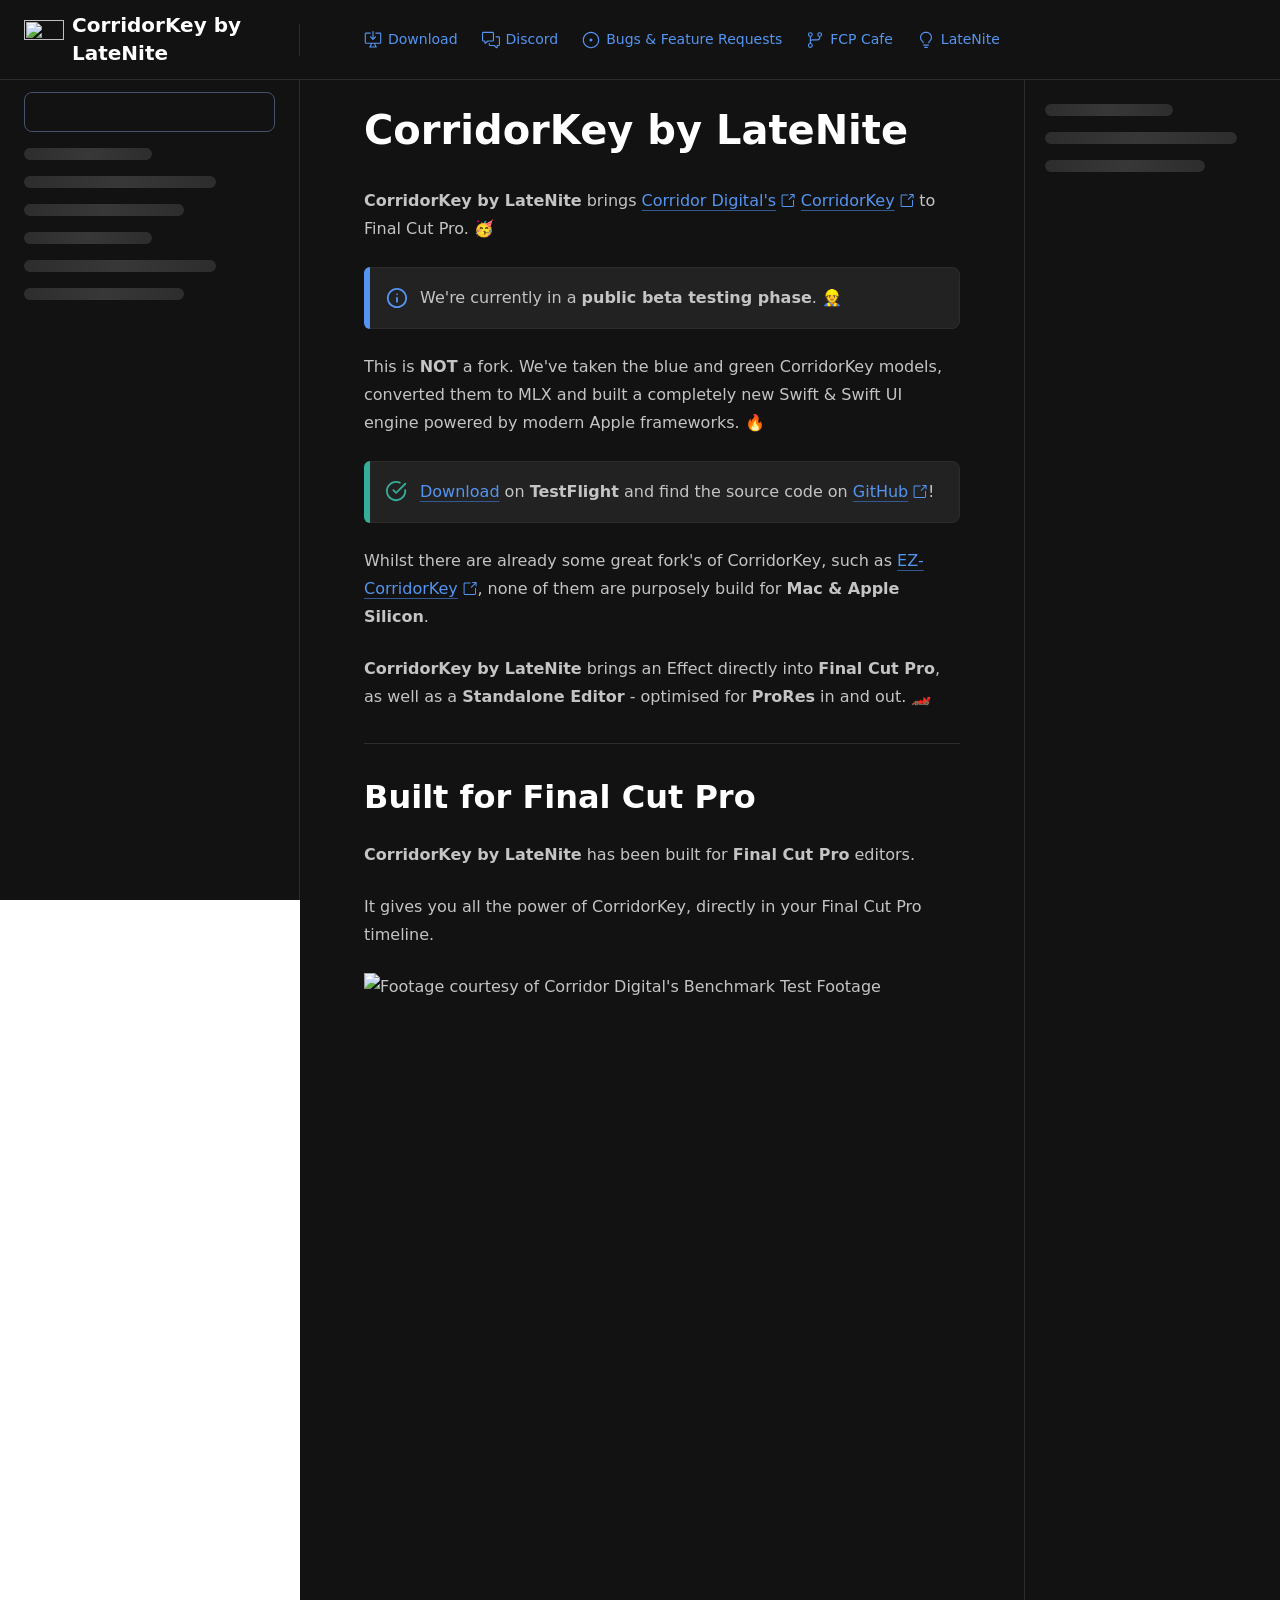
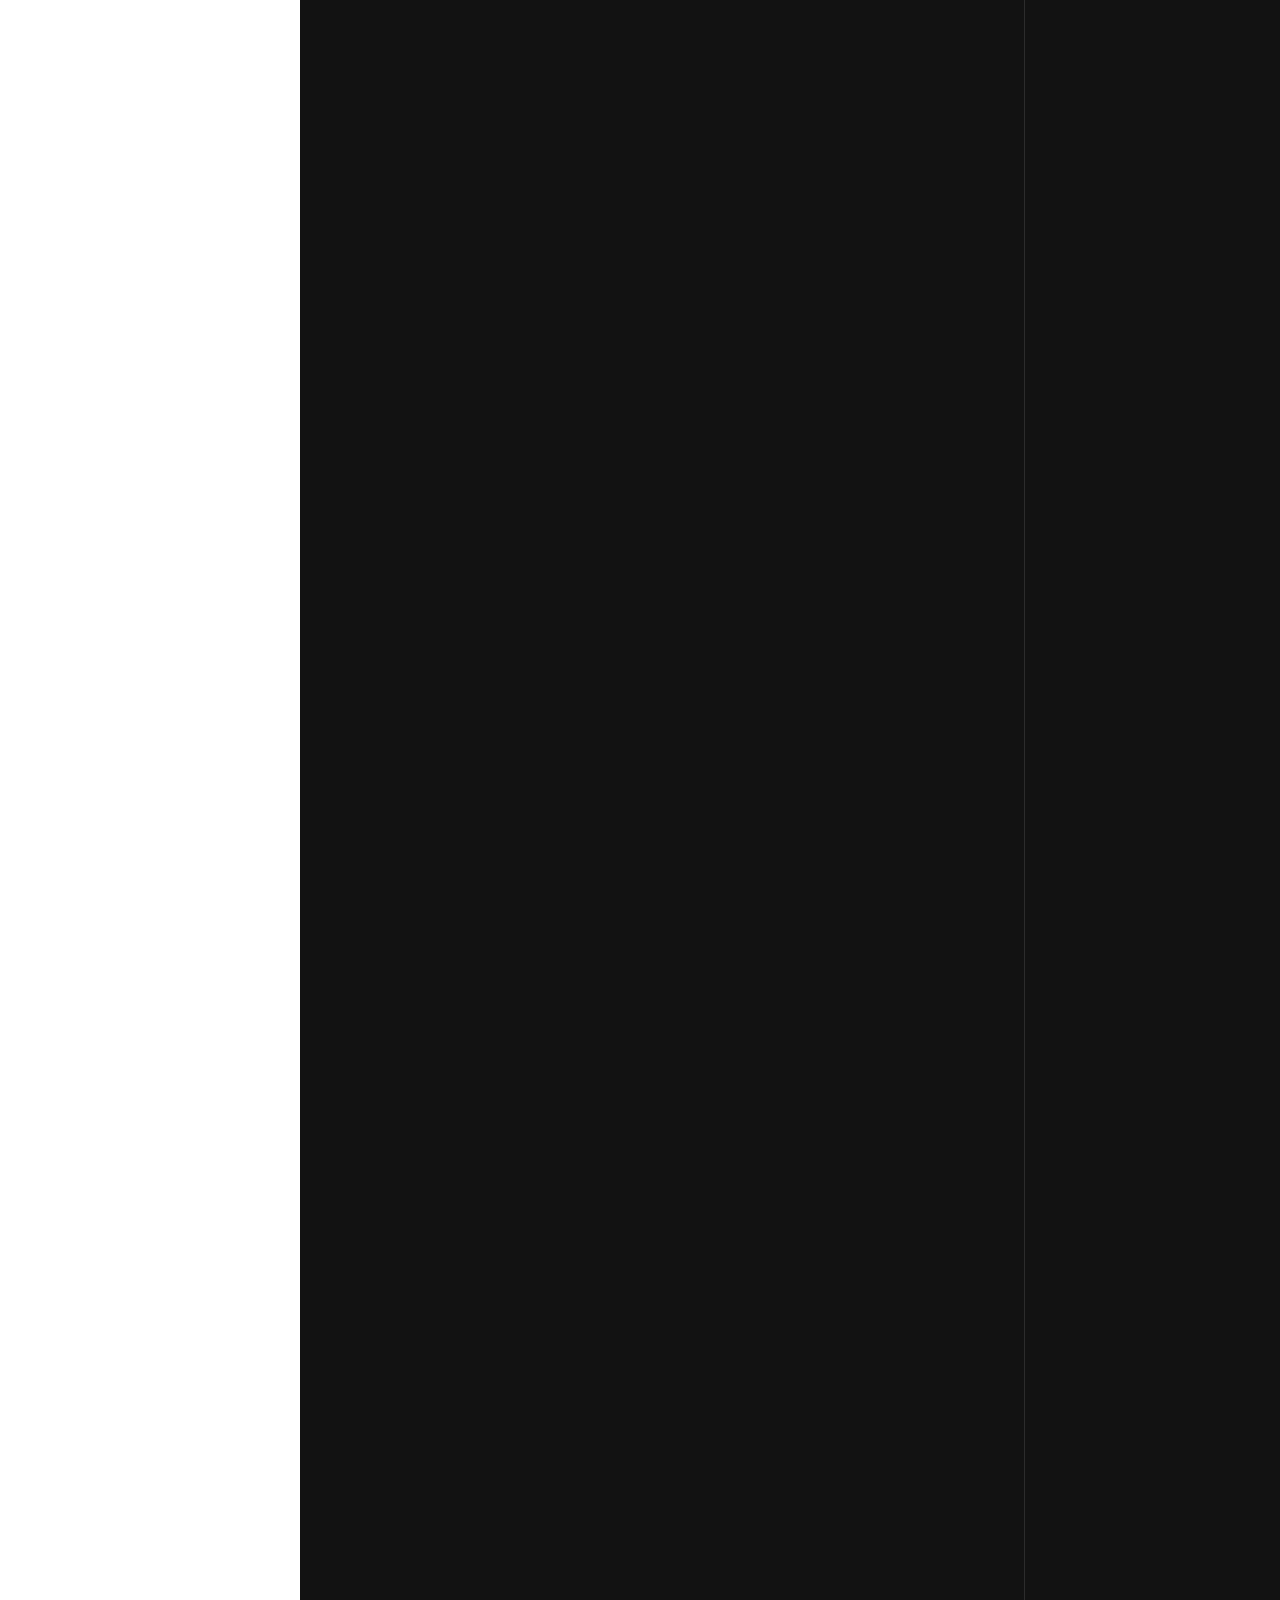
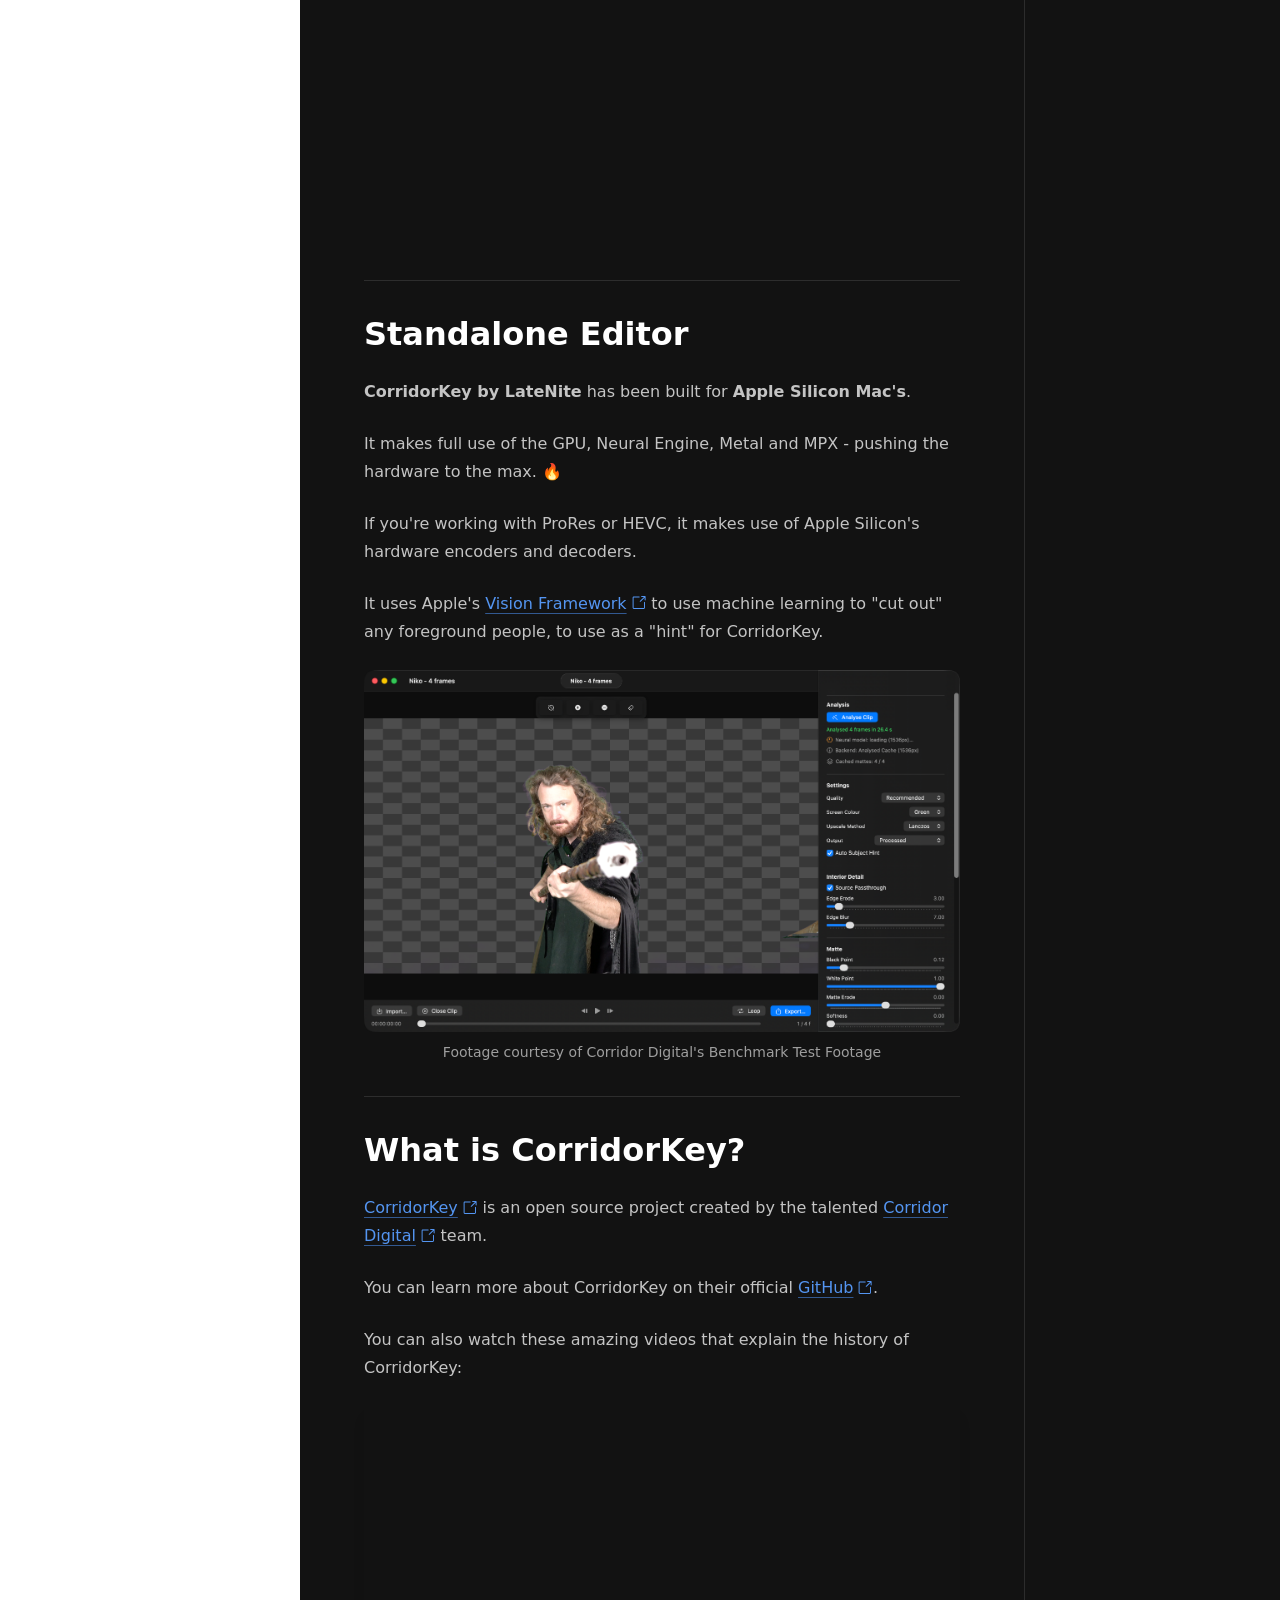
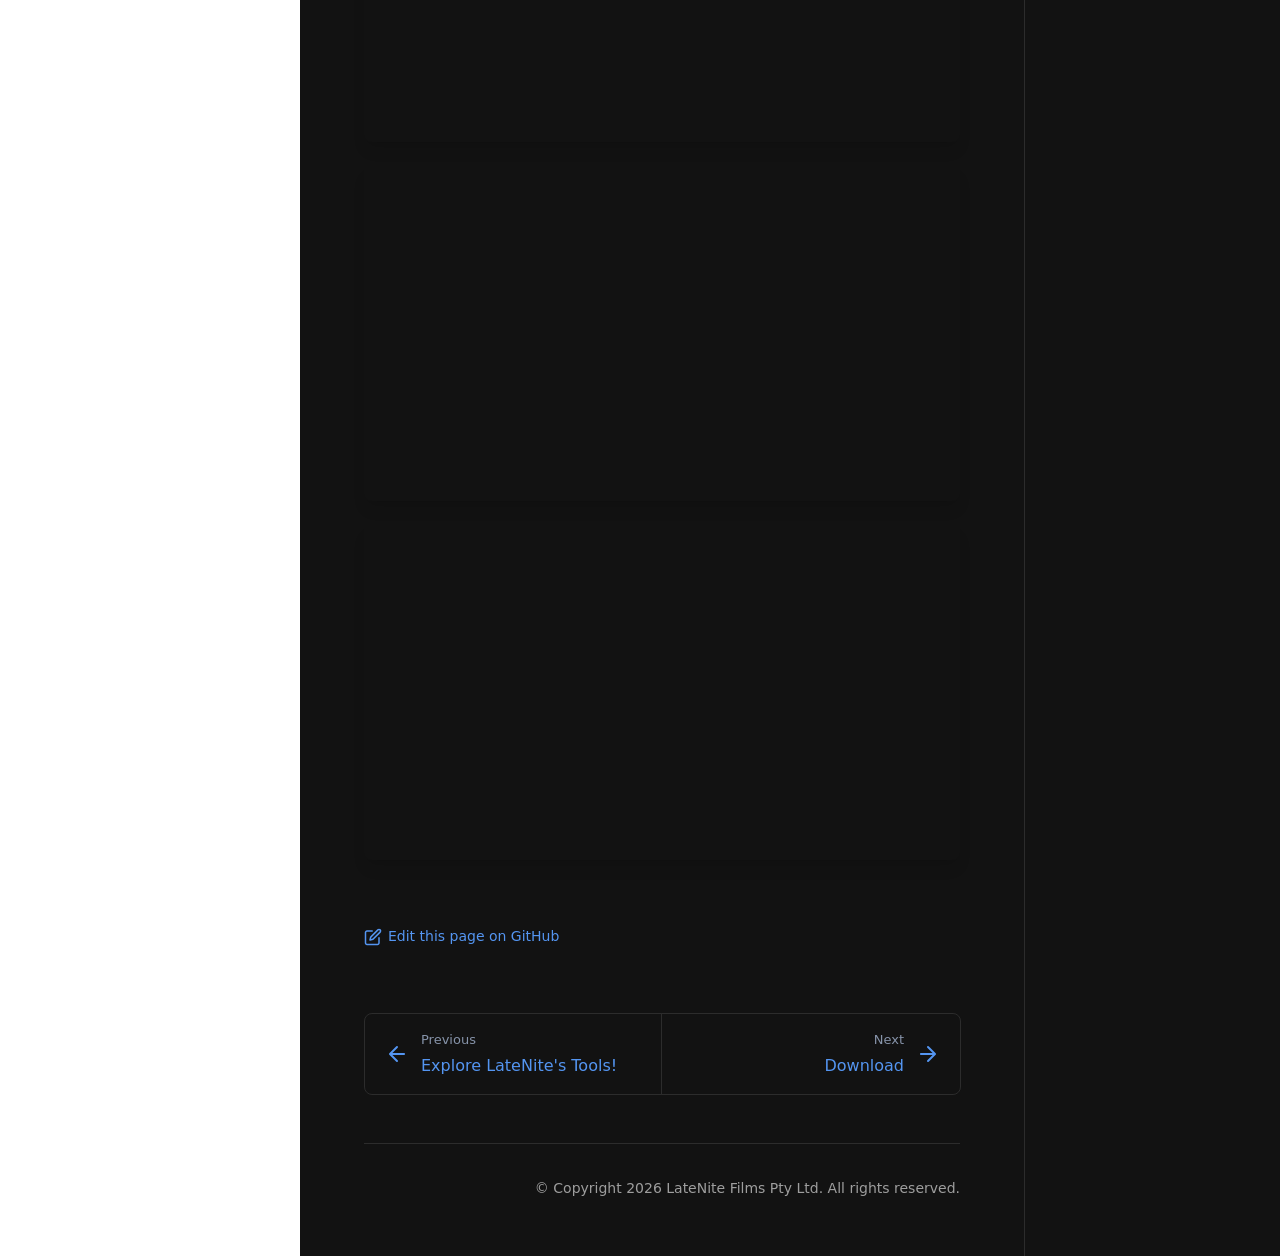
==== commit 5e6c75b3: "Refreshes Retype-generated documentation. Process triggered by latenitefilms." ====
--- a/index.html
+++ b/index.html
@@ -4,7 +4,7 @@
     <meta charset="UTF-8">
     <meta name="viewport" content="width=device-width,initial-scale=1">
     <meta name="color-scheme" content="light dark">
-    <meta name="turbo-cache-control" content="no-cache" data-turbo-track="reload" data-track-token="4.5.3.831117625552">
+    <meta name="turbo-cache-control" content="no-cache" data-turbo-track="reload" data-track-token="4.5.3.831174116730">
 
     <!-- See retype.com -->
     <meta name="generator" content="Retype 4.5.3">
@@ -44,11 +44,11 @@
     <script data-cfasync="false">(function(){var cl=document.documentElement.classList,ls=localStorage.getItem("retype_scheme"),hd=cl.contains("dark"),hl=cl.contains("light"),wm=window.matchMedia&&window.matchMedia("(prefers-color-scheme: dark)").matches;if(ls==="dark"||(!ls&&wm&&!hd&&!hl)){cl.remove("light");cl.add("dark")}else if(ls==="light"||(!ls&&!wm&&!hd&&!hl)){cl.remove("dark");cl.add("light")}})();</script>
 
     <link id="retype-favicon" rel="icon" href="static/favicon.ico" />
-    <link href="resources/css/retype.css?v=4.5.3.831117625552" rel="stylesheet">
-
-    <script data-cfasync="false" src="resources/js/config.js?v=4.5.3.831117625552" data-turbo-eval="false" defer></script>
+    <link href="resources/css/retype.css?v=4.5.3.831174116730" rel="stylesheet">
+
+    <script data-cfasync="false" src="resources/js/config.js?v=4.5.3.831174116730" data-turbo-eval="false" defer></script>
     <script data-cfasync="false" src="resources/js/retype.js?v=4.5.3" data-turbo-eval="false" defer></script>
-    <script id="lunr-js" data-cfasync="false" src="resources/js/lunr.js?v=4.5.3.831117625552" data-turbo-eval="false" defer></script>
+    <script id="lunr-js" data-cfasync="false" src="resources/js/lunr.js?v=4.5.3.831174116730" data-turbo-eval="false" defer></script>
 </head>
 <body>
     <div id="retype-app" class="relative text-base antialiased text-base-text bg-base-bg font-body">
@@ -237,8 +237,6 @@
         </div>
         <div class="pr-5 ml-3 w-full">
 <p>We&#x27;re currently in a <strong>public beta testing phase</strong>. <span class="docs-emoji">&#x1F477;</span></p>
-<p>We&#x27;re just using a placeholder icon for now (taken from <a href="https://vfxtoolbox.fcp.cafe" class="outbound" target="_blank"><span>VFX Toolbox</span><svg xmlns="http://www.w3.org/2000/svg" class="retype-outbound-trigger docs-icon ml-1" viewBox="0 0 24 24" aria-hidden="true" focusable="false"><g fill="currentColor"><path d="M15.5 2.25a.75.75 0 0 1 .75-.75h5.5a.75.75 0 0 1 .75.75v5.5a.75.75 0 0 1-1.5 0V4.06l-6.22 6.22a.75.75 0 1 1-1.06-1.06L19.94 3h-3.69a.75.75 0 0 1-.75-.75Z"/><path d="M2.5 4.25c0-.966.784-1.75 1.75-1.75h8.5a.75.75 0 0 1 0 1.5h-8.5a.25.25 0 0 0-.25.25v15.5c0 .138.112.25.25.25h15.5a.25.25 0 0 0 .25-.25v-8.5a.75.75 0 0 1 1.5 0v8.5a1.75 1.75 0 0 1-1.75 1.75H4.25a1.75 1.75 0 0 1-1.75-1.75V4.25Z"/></g></svg></a>) - new icon coming soon!</p>
-<p>Once the new icon is ready, we&#x27;ll release for free on the Mac App Store.</p>
         </div>
     </div>
 </div>
